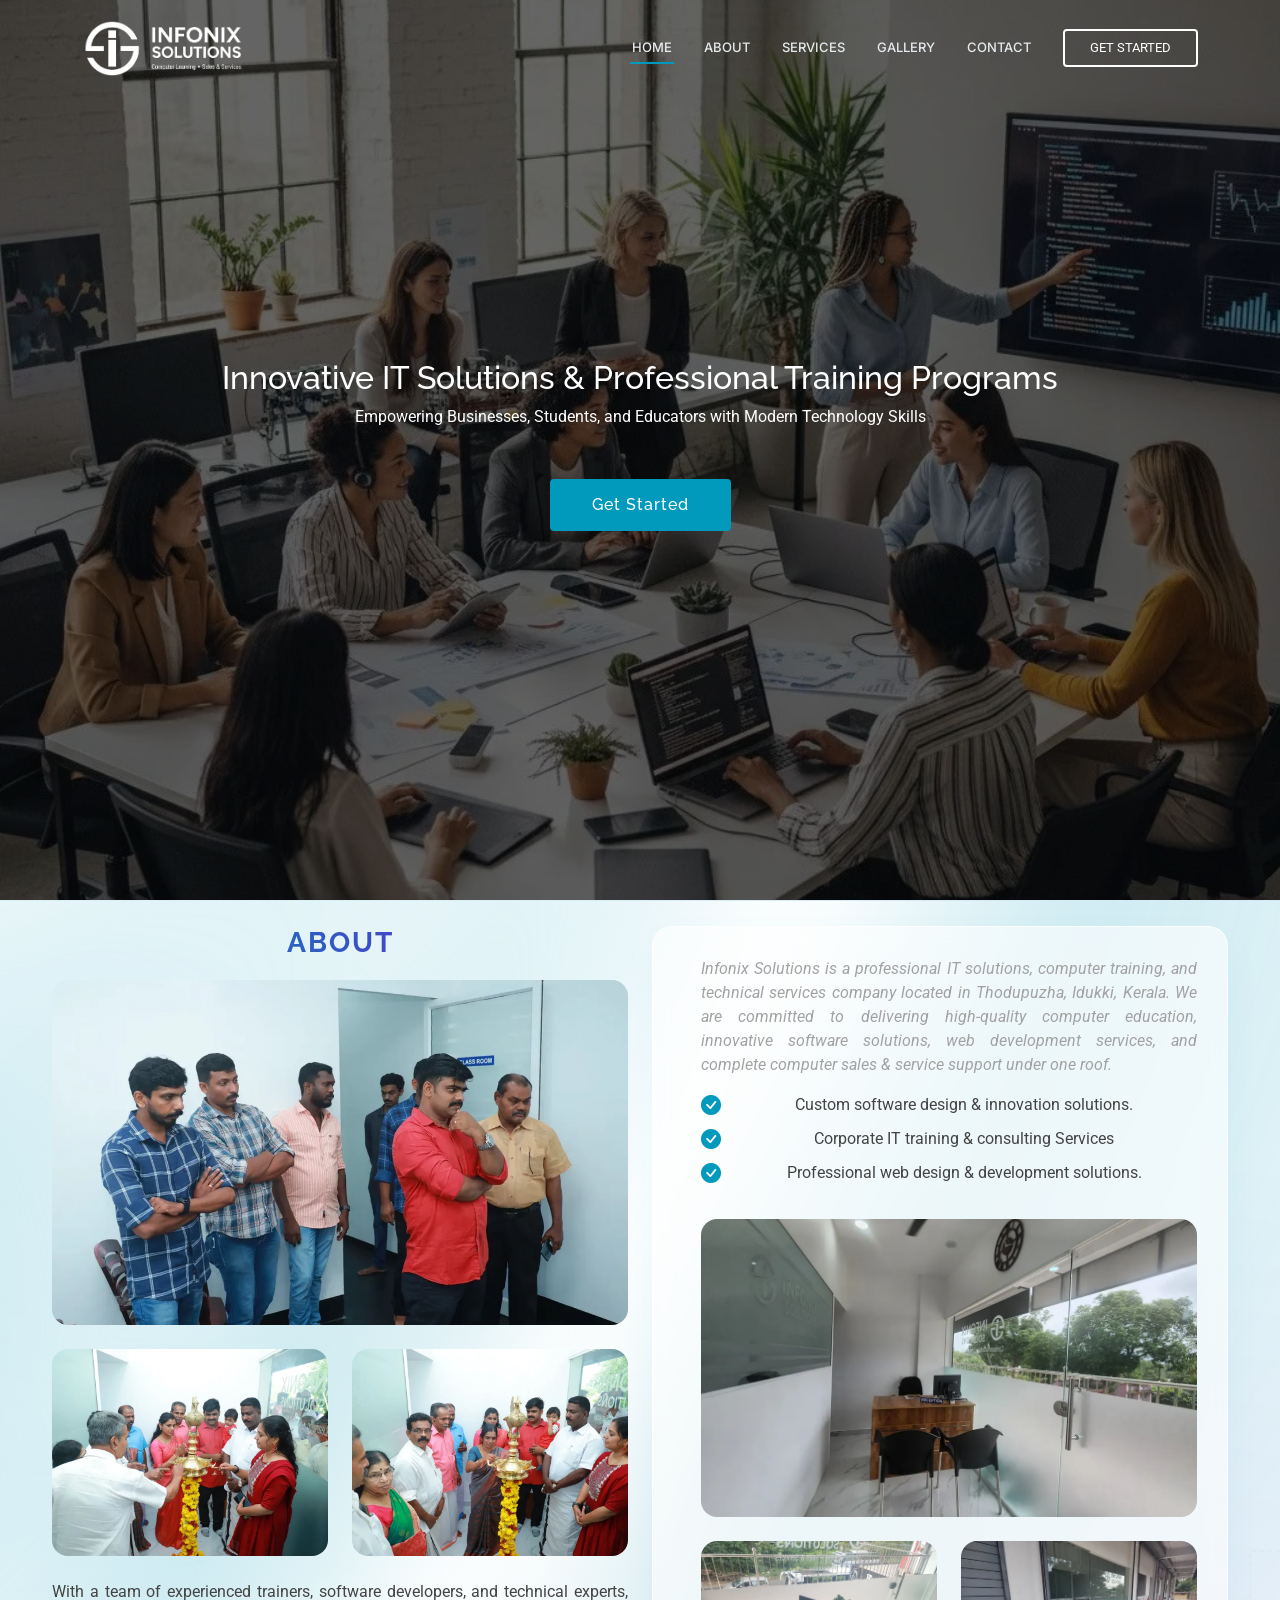
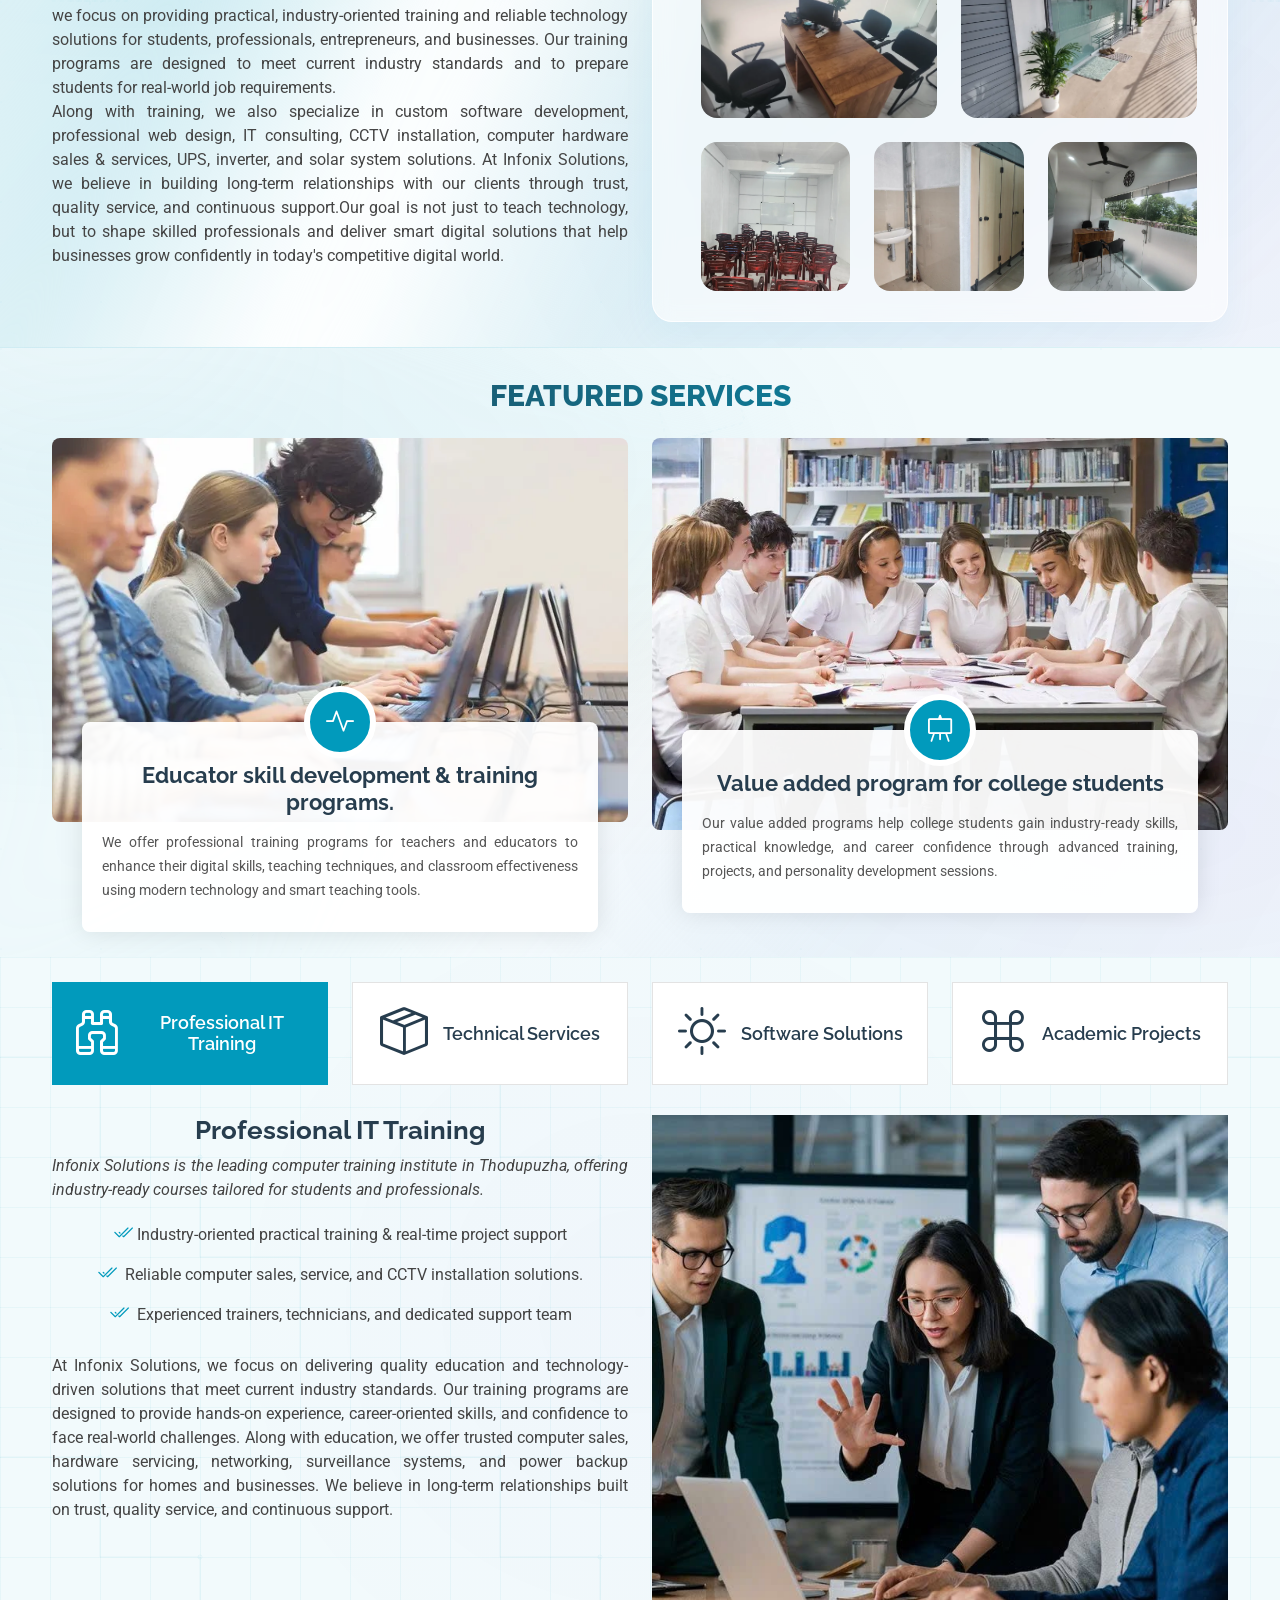
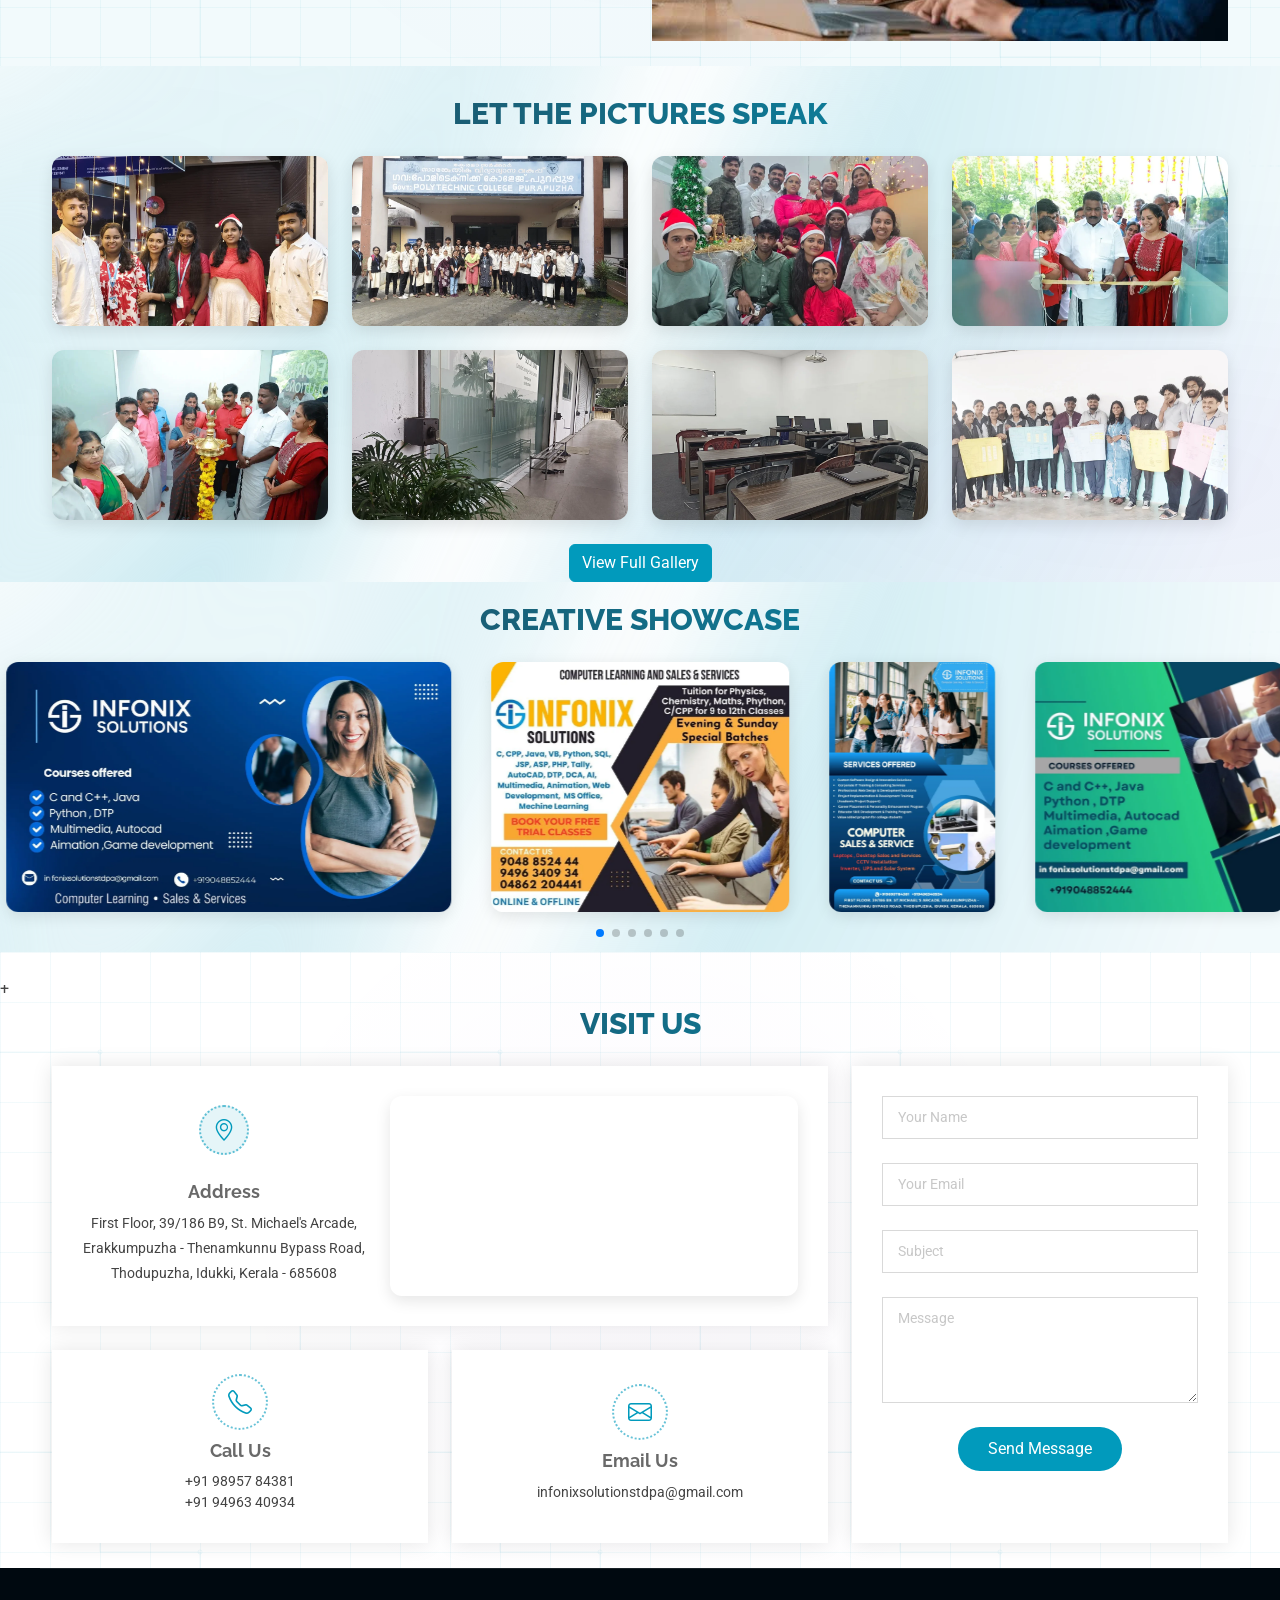
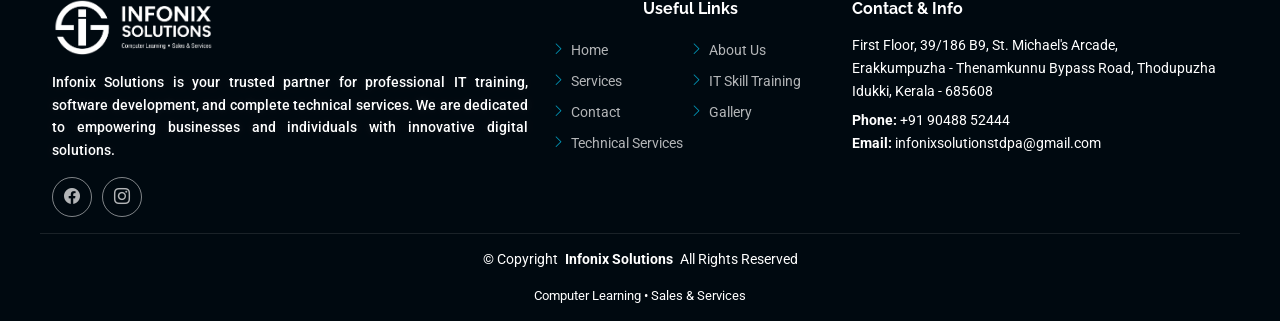
==== index.html @ 200d5cfd "Initial project upload" ====
<!DOCTYPE html>
<html lang="en">

<head>
  <meta charset="utf-8">
  <meta content="width=device-width, initial-scale=1.0" name="viewport">
  <title>INFONIX SOLUTIONS</title>
  <meta name="description"
    content="Infonix Solutions is a leading IT training and technical services provider in Thodupuzha, Kerala. We offer professional computer training, software development, web design, and hardware services.">
  <meta name="keywords"
    content="Infonix Solutions, IT training Kerala, Computer course Thodupuzha, software development Idukki, web design Kerala, CCTV installation Thodupuzha, computer sales and service">

  <!-- Favicons -->
  <link href="assets/img/Infonix_logo_S.webp" rel="icon">
  <link href="assets/img/apple-touch-icon.webp" rel="apple-touch-icon">

  <!-- Fonts -->
  <link href="https://fonts.googleapis.com" rel="preconnect">
  <link href="https://fonts.gstatic.com" rel="preconnect" crossorigin>
  <link
    href="https://fonts.googleapis.com/css2?family=Roboto:ital,wght@0,100;0,300;0,400;0,500;0,700;0,900;1,100;1,300;1,400;1,500;1,700;1,900&family=Raleway:ital,wght@0,100;0,200;0,300;0,400;0,500;0,600;0,700;0,800;0,900;1,100;1,200;1,300;1,400;1,500;1,600;1,700;1,800;1,900&family=Inter:wght@100;200;300;400;500;600;700;800;900&display=swap"
    rel="stylesheet">

  <!-- Vendor CSS Files -->
  <link href="assets/vendor/bootstrap/css/bootstrap.min.css" rel="stylesheet">
  <link href="assets/vendor/bootstrap-icons/bootstrap-icons.css" rel="stylesheet">
  <link href="assets/vendor/aos/aos.css" rel="stylesheet">
  <link href="assets/vendor/glightbox/css/glightbox.min.css" rel="stylesheet">
  <link href="assets/vendor/swiper/swiper-bundle.min.css" rel="stylesheet">

  <!-- Main CSS File -->
  <link href="assets/css/main.css" rel="stylesheet">

  <!-- =======================================================
  * Template Name: Dewi
  * Template URL: https://bootstrapmade.com/dewi-free-multi-purpose-html-template/
  * Updated: Aug 07 2024 with Bootstrap v5.3.3
  * Author: BootstrapMade.com
  * License: https://bootstrapmade.com/license/
  ======================================================== -->
</head>

<body class="index-page">

  <header id="header" class="header d-flex align-items-center fixed-top">
    <div class="container-fluid container-xl position-relative d-flex align-items-center">

      <a href="index.html" class="logo d-flex align-items-center me-auto">
        <!-- Uncomment the line below if you also wish to use an image logo -->
        <img src="assets/img/infonix logo-white.webp" alt="">
        <!-- <h1 class="sitename">INFONIX<br>SOLUTIONS</h1> -->
      </a>
      <nav id="navmenu" class="navmenu">
        <ul>
          <li><a href="#hero" class="active">Home</a></li>
          <li><a href="#about">About</a></li>
          <li><a href="#services">Services</a></li>
          <li><a href="#gallery">Gallery</a></li>
          <li><a href="#contact">Contact</a></li>
        </ul>
        <i class="mobile-nav-toggle d-xl-none bi bi-list"></i>
      </nav>
      <a class="cta-btn" href="index.html#about">Get Started</a>
    </div>
  </header>
  <main class="main">
    <!-- Hero Section -->
    <section id="hero" class="hero section dark-background">

      <!-- Background Slider -->
      <div class="hero-slider">
        <img src="assets/img/hero-bg.webp" class="active" alt="IT Solutions">
        <img src="assets/img/hero-bg-1.webp" alt="Professional Training">
        <img src="assets/img/hero-bg-2.webp" alt="Professional Training">
        <img src="assets/img/hero-bg-3.webp" alt="Professional Training">
      </div>

      <!-- Fixed Text Content -->
      <div class="container hero-content d-flex flex-column align-items-center">
        <h2 data-aos="fade-up" data-aos-delay="100" style="text-align:center;">
          Innovative IT Solutions & Professional Training Programs
        </h2>

        <p data-aos="fade-up" data-aos-delay="200">
          Empowering Businesses, Students, and Educators with Modern Technology Skills
        </p>

        <div class="d-flex mt-4" data-aos="fade-up" data-aos-delay="300">
          <a href="#about" class="btn-get-started">Get Started</a>
        </div>
      </div>

    </section>


    <!-- /Hero Section -->
    <!-- About Section -->
    <section id="about" class="about section bg-light-blue tech-pattern-light elegant-about-theme">
      <div class="container">
        <div class="row gy-4">
          <div class="col-lg-6" data-aos="fade-up" data-aos-delay="100">
            <h3>ABOUT</h3>

            <!-- Main Slider (Top) -->
            <div class="about-slider-main position-relative rounded-4 mb-4 overflow-hidden" style="padding-top: 60%;">
              <img src="assets/img/about.webp" class="active" alt="Infonix Solutions">
              <img src="assets/img/about-extra-1.webp" alt="Infonix Solutions">
              <img src="assets/img/about-main-2.webp" alt="Infonix Solutions">
              <img src="assets/img/about-extra-5.webp" alt="Infonix Solutions">
              <img src="assets/img/about-main-3.webp" alt="Infonix Solutions">
              <img src="assets/img/about-extra-8.webp" alt="Infonix Solutions">
            </div>

            <!-- Two Sub-Sliders (Bottom Row) -->
            <div class="row mb-4">
              <div class="col-6">
                <div class="about-slider-sub-1 position-relative rounded-4 overflow-hidden" style="padding-top: 75%;">
                  <img src="assets/img/about-slider-1.webp" class="active" alt="Infonix Activity">
                  <img src="assets/img/about-extra-2.webp" alt="Infonix Activity">
                  <img src="assets/img/about-sub-1-2.webp" alt="Infonix Activity">
                  <img src="assets/img/about-extra-6.webp" alt="Infonix Activity">
                  <img src="assets/img/about-sub-1-3.webp" alt="Infonix Activity">
                  <img src="assets/img/about-extra-9.webp" alt="Infonix Activity">
                  <img src="assets/img/about-extra-4.webp" alt="Infonix Activity">
                </div>
              </div>
              <div class="col-6">
                <div class="about-slider-sub-2 position-relative rounded-4 overflow-hidden" style="padding-top: 75%;">
                  <img src="assets/img/about-slider-2.webp" class="active" alt="Infonix Activity">
                  <img src="assets/img/about-extra-3.webp" alt="Infonix Activity">
                  <img src="assets/img/about-sub-2-2.webp" alt="Infonix Activity">
                  <img src="assets/img/about-extra-7.webp" alt="Infonix Activity">
                  <img src="assets/img/about-sub-2-3.webp" alt="Infonix Activity">
                  <img src="assets/img/about-extra-10.webp" alt="Infonix Activity">
                </div>
              </div>
            </div>
            <p>With a team of experienced trainers, software developers, and technical experts, we focus on providing
              practical, industry-oriented training and reliable technology solutions for students, professionals,
              entrepreneurs, and businesses. Our training programs are designed to meet current industry standards and
              to prepare students for real-world job requirements.
              <br> Along with training, we also specialize in custom software development, professional web design,
              IT consulting, CCTV installation, computer hardware sales & services, UPS, inverter, and solar system
              solutions. At Infonix Solutions, we believe in building long-term relationships with our clients through
              trust, quality service, and continuous support.Our goal is not just to teach technology, but to shape
              skilled professionals and deliver smart digital solutions that help businesses grow confidently in today's
              competitive digital world.
            </p>
          </div>
          <div class="col-lg-6" data-aos="fade-up" data-aos-delay="250">
            <div class="content ps-0 ps-lg-5">
              <p class="fst-italic">
                Infonix Solutions is a professional IT solutions, computer training, and technical services company
                located in Thodupuzha, Idukki, Kerala. We are committed to delivering high-quality computer education,
                innovative software solutions, web development services, and complete computer sales & service support
                under one roof.
              </p>
              <ul>
                <li><i class="bi bi-check-circle-fill"></i> <span>Custom software design & innovation solutions.</span>
                </li>
                <li><i class="bi bi-check-circle-fill"></i> <span>Corporate IT training & consulting Services</span>
                </li>
                <li><i class="bi bi-check-circle-fill"></i> <span>Professional web design & development
                    solutions.</span></li>
              </ul>
              <!-- <p>
                With a team of experienced trainers, software developers, and technical experts, we focus on providing
                practical, industry-oriented training and reliable technology solutions for students, professionals,
                entrepreneurs, and businesses. Our training programs are designed to meet current industry standards and
                to prepare students for real-world job requirements.
              </p> -->
              <!-- Right Main Slider -->
              <div class="about-slider-right-main position-relative mt-4 rounded-4 overflow-hidden"
                style="padding-top: 60%;">
                <img src="assets/img/about-right-main-1.webp" class="active" alt="Infonix Solutions">
                <img src="assets/img/about-right-main-2.webp" alt="Infonix Solutions">
                <img src="assets/img/about-right-main-3.webp" alt="Infonix Solutions">
              </div>

              <!-- Right Two Sub-Sliders -->
              <div class="row mt-4">
                <div class="col-6">
                  <div class="about-slider-right-sub-1 position-relative rounded-4 overflow-hidden"
                    style="padding-top: 75%;">
                    <img src="assets/img/about-right-sub-1-1.webp" class="active" alt="Infonix Activity">
                    <img src="assets/img/about-right-sub-1-2.webp" alt="Infonix Activity">
                    <img src="assets/img/about-right-sub-1-3.webp" alt="Infonix Activity">
                  </div>
                </div>
                <div class="col-6">
                  <div class="about-slider-right-sub-2 position-relative rounded-4 overflow-hidden"
                    style="padding-top: 75%;">
                    <img src="assets/img/about-right-sub-2-1.webp" class="active" alt="Infonix Activity">
                    <img src="assets/img/about-right-sub-2-2.webp" alt="Infonix Activity">
                    <img src="assets/img/about-right-sub-2-3.webp" alt="Infonix Activity">
                  </div>
                </div>
              </div>

              <!-- Extra New Row (3 columns) -->
              <div class="row mt-4">
                <div class="col-4">
                  <div class="about-slider-new-1 position-relative rounded-4 overflow-hidden"
                    style="padding-top: 100%;">
                    <img src="assets/img/about-new-1-1.webp" class="active" alt="Infonix Activity">
                    <img src="assets/img/about-new-1-2.webp" alt="Infonix Activity">
                    <img src="assets/img/about-new-1-3.webp" alt="Infonix Activity">
                  </div>
                </div>
                <div class="col-4">
                  <div class="about-slider-new-2 position-relative rounded-4 overflow-hidden"
                    style="padding-top: 100%;">
                    <img src="assets/img/about-new-2-1.webp" class="active" alt="Infonix Activity">
                    <img src="assets/img/about-new-2-2.webp" alt="Infonix Activity">
                    <img src="assets/img/about-new-2-3.webp" alt="Infonix Activity">
                  </div>
                </div>
                <div class="col-4">
                  <div class="about-slider-new-3 position-relative rounded-4 overflow-hidden"
                    style="padding-top: 100%;">
                    <img src="assets/img/about-new-3-1.webp" class="active" alt="Infonix Activity">
                    <img src="assets/img/about-new-3-2.webp" alt="Infonix Activity">
                    <img src="assets/img/about-new-3-3.webp" alt="Infonix Activity">
                  </div>
                </div>
              </div>
            </div>
          </div>
        </div>
      </div>
    </section>
    <!-- /About Section -->
    <!-- Services Section -->
    <section id="services" class="services section bg-light-blue coding-overlay tech-pattern-light">
      <!-- Section Title -->
      <div class="container section-title" data-aos="fade-up">
        <!-- <h2>Services</h2> -->
        <p>Featured Services<br></p>
      </div><!-- End Section Title -->
      <div class="container" data-aos="fade-up" data-aos-delay="100">
        <div class="row gy-4">
          <div class="col-lg-6 col-md-6" data-aos="zoom-in" data-aos-delay="200">
            <div class="service-item">
              <div class="img">
                <img src="assets/img/services.webp" class="img-fluid" alt="services-img">
              </div>
              <div class="details position-relative">
                <div class="icon">
                  <i class="bi bi-activity"></i>
                </div>
                <a href="service-details.html" class="stretched-link">
                  <h3>Educator skill development & training programs.</h3>
                </a>
                <p>We offer professional training programs for teachers and educators to enhance their digital skills,
                  teaching techniques, and classroom effectiveness using modern technology and smart teaching tools.</p>
              </div>
            </div>
          </div><!-- End Service Item -->

          <div class="col-lg-6 col-md-6" data-aos="zoom-in" data-aos-delay="400">
            <div class="service-item">
              <div class="img">
                <img src="assets/img/valueprogram.webp" class="img-fluid" alt="services-img">
              </div>
              <div class="details position-relative">
                <div class="icon">
                  <i class="bi bi-easel"></i>
                </div>
                <a href="valueprogram.html" class="stretched-link">
                  <h3>Value added program for college students</h3>
                </a>
                <p>Our value added programs help college students gain industry-ready skills,
                  practical knowledge, and career confidence through advanced training, projects, and personality
                  development sessions.</p>
              </div>
            </div>
          </div><!-- End Service Item -->
        </div>
      </div>
    </section><!-- /Services Section -->
    <!-- Features Section -->
    <section id="features" class="features section bg-light-blue circuit-pattern">
      <div class="container">
        <ul class="nav nav-tabs row  d-flex" data-aos="fade-up" data-aos-delay="100">
          <li class="nav-item col-3">
            <a class="nav-link active show" data-bs-toggle="tab" data-bs-target="#features-tab-1">
              <i class="bi bi-binoculars"></i>
              <h4 class="d-none d-lg-block">Professional IT Training</h4>
            </a>
          </li>
          <li class="nav-item col-3">
            <a class="nav-link" data-bs-toggle="tab" data-bs-target="#features-tab-2">
              <i class="bi bi-box-seam"></i>
              <h4 class="d-none d-lg-block">Technical Services</h4>
            </a>
          </li>
          <li class="nav-item col-3">
            <a class="nav-link" data-bs-toggle="tab" data-bs-target="#features-tab-3">
              <i class="bi bi-brightness-high"></i>
              <h4 class="d-none d-lg-block">Software Solutions</h4>
            </a>
          </li>
          <li class="nav-item col-3">
            <a class="nav-link" data-bs-toggle="tab" data-bs-target="#features-tab-4">
              <i class="bi bi-command"></i>
              <h4 class="d-none d-lg-block">Academic Projects</h4>
            </a>
          </li>
        </ul><!-- End Tab Nav -->
        <div class="tab-content" data-aos="fade-up" data-aos-delay="200">
          <div class="tab-pane fade active show" id="features-tab-1">
            <div class="row">
              <div class="col-lg-6 order-2 order-lg-1 mt-3 mt-lg-0">
                <h3>Professional IT Training</h3>
                <p class="fst-italic">
                  Infonix Solutions is the leading computer training institute in Thodupuzha, offering industry-ready
                  courses tailored for students and professionals.
                </p>
                <ul>
                  <li><i class="bi bi-check2-all"></i><span>Industry-oriented practical training & real-time project
                      support</span></li>
                  <li><i class="bi bi-check2-all"></i> <span>Reliable computer sales, service, and CCTV installation
                      solutions</span>.</li>
                  <li><i class="bi bi-check2-all"></i> <span>Experienced trainers, technicians, and dedicated support
                      team</span></li>
                </ul>
                <p>
                  At Infonix Solutions, we focus on delivering quality education and technology-driven solutions that
                  meet current industry standards. Our training programs are designed to provide hands-on experience,
                  career-oriented skills, and confidence to face real-world challenges. Along with education, we offer
                  trusted computer sales, hardware servicing, networking, surveillance systems, and power backup
                  solutions for homes and businesses. We believe in long-term relationships built on trust, quality
                  service, and continuous support.
                </p>
              </div>
              <div class="col-lg-6 order-1 order-lg-2 text-center">
                <img src="assets/img/it training.jpg" alt="" class="img-fluid">
              </div>
            </div>
          </div><!-- End Tab Content Item -->
          <div class="tab-pane fade" id="features-tab-2">
            <div class="row">
              <div class="col-lg-6 order-2 order-lg-1 mt-3 mt-lg-0">
                <h3>Comprehensive Technical Services</h3>
                <p>
                  We provide expert technical support, including computer sales, hardware servicing, and networking
                  solutions. Our goal is to ensure your infrastructure is always up and running.
                </p>
                <p class="fst-italic">
                  From CCTV installation to UPS and solar solutions, we cover all your technical needs with precision
                  and care.
                </p>
                <ul>
                  <li><i class="bi bi-check2-all"></i> <span>Industry-oriented practical training & real-time project
                      support</span></li>
                  <li><i class="bi bi-check2-all"></i> <span>Reliable computer sales, service, and CCTV installation
                      solutions</span></li>
                  <li><i class="bi bi-check2-all"></i> <span>Experienced trainers, technicians, and dedicated support
                      team</span></li>
                </ul>
              </div>
              <div class="col-lg-6 order-1 order-lg-2 text-center">
                <img src="assets/img/working-1.webp" alt="" class="img-fluid">
              </div>
            </div>
          </div><!-- End Tab Content Item -->
          <div class="tab-pane fade" id="features-tab-3">
            <div class="row">
              <div class="col-lg-6 order-2 order-lg-1 mt-3 mt-lg-0">
                <h3>Innovative Software Solutions</h3>
                <p>
                  We specialize in developing custom software and high-performance websites tailored to your business
                  needs. Our team uses the latest technologies to build scalable and secure digital products.
                </p>
                <ul>
                  <li><i class="bi bi-check2-all"></i> <span>Industry-oriented practical training & real-time project
                      support</span></li>
                  <li><i class="bi bi-check2-all"></i> <span>Reliable computer sales, service, and CCTV installation
                      solutions</span></li>
                  <li><i class="bi bi-check2-all"></i> <span>Experienced trainers, technicians, and dedicated support
                      team</span></li>
                </ul>
                <p class="fst-italic">
                  At Infonix Solutions, we focus on delivering quality education and technology-driven solutions that
                  meet current industry standards. Our training programs are designed to provide hands-on experience,
                  career-oriented skills, and confidence to face real-world challenges. Along with education, we offer
                  trusted computer sales, hardware servicing, networking, surveillance systems, and power backup
                  solutions for homes and businesses. We believe in long-term relationships built on trust, quality
                  service, and continuous support.
                </p>
              </div>
              <div class="col-lg-6 order-1 order-lg-2 text-center">
                <img src="assets/img/working-3.webp" alt="" class="img-fluid">
              </div>
            </div>
          </div><!-- End Tab Content Item -->
          <div class="tab-pane fade" id="features-tab-4">
            <div class="row">
              <div class="col-lg-6 order-2 order-lg-1 mt-3 mt-lg-0">
                <h3>Academic Project Support</h3>
                <p>
                  Empowering students with hands-on experience through final year project guidance and technical
                  support. We help you bridge the gap between academic learning and industry requirements.
                </p>
                <p class="fst-italic">
                  At Infonix Solutions, we focus on delivering quality education and technology-driven solutions that
                  meet current industry standards. Our training programs are designed to provide hands-on experience,
                  career-oriented skills, and confidence to face real-world challenges. Along with education, we offer
                  trusted computer sales, hardware servicing, networking, surveillance systems, and power backup
                  solutions for homes and businesses. We believe in long-term relationships built on trust, quality
                  service, and continuous support.
                </p>
                <ul>
                  <li><i class="bi bi-check2-all"></i> <span>Industry-oriented practical training & real-time project
                      support</span></li>
                  <li><i class="bi bi-check2-all"></i> <span>Reliable computer sales, service, and CCTV installation
                      solutions</span></li>
                  <li><i class="bi bi-check2-all"></i> <span>Experienced trainers, technicians, and dedicated support
                      team</span></li>

                </ul>
              </div>
              <div class="col-lg-6 order-1 order-lg-2 text-center">
                <img src="assets/img/working-4.webp" alt="" class="img-fluid">
              </div>
            </div>
          </div><!-- End Tab Content Item -->
        </div>
      </div>
    </section><!-- /Features Section -->

    <!-- Team Section -->
    <section id="gallery" class="team section bg-light-blue tech-pattern-light pb-0">
      <!-- Section Title -->
      <div class="container section-title" data-aos="fade-up">
        <!-- <h2>Gallery</h2> -->
        <p>let the pictures speak</p>
      </div>
      <!-- End Section Title -->

      <div class="container">

        <div class="row gy-4">

          <div class="col-lg-3 col-md-6" data-aos="fade-up" data-aos-delay="100">
            <div class="member">
              <div class="pic"><img src="assets/img/team/team-1.webp" class="img-fluid" alt=""></div>
            </div>
          </div><!-- End Team Member -->

          <div class="col-lg-3 col-md-6" data-aos="fade-up" data-aos-delay="200">
            <div class="member">
              <div class="pic"><img src="assets/img/team/team-2.webp" class="img-fluid" alt=""></div>
            </div>
          </div><!-- End Team Member -->

          <div class="col-lg-3 col-md-6" data-aos="fade-up" data-aos-delay="300">
            <div class="member">
              <div class="pic"><img src="assets/img/team/team-3.webp" class="img-fluid" alt=""></div>
            </div>
          </div><!-- End Team Member -->

          <div class="col-lg-3 col-md-6" data-aos="fade-up" data-aos-delay="400">
            <div class="member">
              <div class="pic"><img src="assets/img/team/team-4.webp" class="img-fluid" alt=""></div>
            </div>
          </div><!-- End Team Member -->

          <div class="col-lg-3 col-md-6" data-aos="fade-up" data-aos-delay="100">
            <div class="member">
              <div class="pic"><img src="assets/img/team/team-5.webp" class="img-fluid" alt=""></div>
            </div>
          </div><!-- End Team Member -->

          <div class="col-lg-3 col-md-6" data-aos="fade-up" data-aos-delay="200">
            <div class="member">
              <div class="pic"><img src="assets/img/team/team-6.webp" class="img-fluid" alt=""></div>
            </div>
          </div><!-- End Team Member -->

          <div class="col-lg-3 col-md-6" data-aos="fade-up" data-aos-delay="300">
            <div class="member">
              <div class="pic"><img src="assets/img/team/team-7.webp" class="img-fluid" alt=""></div>
            </div>
          </div><!-- End Team Member -->

          <div class="col-lg-3 col-md-6" data-aos="fade-up" data-aos-delay="400">
            <div class="member">
              <div class="pic"><img src="assets/img/team/team-8.webp" class="img-fluid" alt=""></div>
            </div>
          </div><!-- End Team Member -->

        </div>

        <div class="text-center mt-4" data-aos="fade-up" data-aos-delay="400">
          <a href="gallery.html" class="btn btn-primary" id="galleryBtn">
            View Full Gallery
          </a>
        </div>

      </div>

    </section><!-- /Team Section -->
    <!-- infonix posters -->
    <section class="poster-section bg-light-blue tech-pattern-light">
      <!-- <div class="container">
    <h6 class="sub-title">OUR GALLERY</h6>
    <h2 class="main-title">LATEST POSTERS & HIGHLIGHTS</h2> -->
      <div class="container section-title" data-aos="fade-up">
        <!-- <h2>posters</h2> -->
        <p>Creative Showcase</p>
      </div>
      <div class="isotope-layout poster-carousel init-swiper" data-default-filter="*" data-layout="masonry"
        data-sort="original-order">

        <script type="application/json" class="swiper-config">
          {
            "loop": true,
            "speed": 600,
            "autoplay": {
              "delay": 5000
            },
            "slidesPerView": "auto",
            "centeredSlides": true,
            "pagination": {
              "el": ".swiper-pagination",
              "type": "bullets",
              "clickable": true
            },
            "breakpoints": {
              "320": {
                "spaceBetween": 20
              },
              "1200": {
                "spaceBetween": 40
              }
            }
          }
        </script>

        <div class="swiper-wrapper align-items-center">
          <div class="swiper-slide">
            <a href="assets/img/posters/poster-1.webp" class="glightbox" data-gallery="posters-gallery">
              <img src="assets/img/posters/poster-1.webp" alt="Poster 1">
            </a>
          </div>
          <div class="swiper-slide">
            <a href="assets/img/posters/poster-2.webp" class="glightbox" data-gallery="posters-gallery">
              <img src="assets/img/posters/poster-2.webp" alt="Poster 2">
            </a>
          </div>
          <div class="swiper-slide">
            <a href="assets/img/posters/poster-3.webp" class="glightbox" data-gallery="posters-gallery">
              <img src="assets/img/posters/poster-3.webp" alt="Poster 3">
            </a>
          </div>
          <div class="swiper-slide">
            <a href="assets/img/posters/poster-4.webp" class="glightbox" data-gallery="posters-gallery">
              <img src="assets/img/posters/poster-4.webp" alt="Poster 4">
            </a>
          </div>
          <div class="swiper-slide">
            <a href="assets/img/posters/poster-5.webp" class="glightbox" data-gallery="posters-gallery">
              <img src="assets/img/posters/poster-5.webp" alt="Poster 5">
            </a>
          </div>
          <div class="swiper-slide">
            <a href="assets/img/posters/poster-6.webp" class="glightbox" data-gallery="posters-gallery">
              <img src="assets/img/posters/poster-6.webp" alt="Poster 6">
            </a>
          </div>
        </div>
        <div class="swiper-pagination"></div>
      </div>
      </div>
    </section>

    <!-- infonix posters end -->
    <!-- Contact Section -->
    <section id="contact" class="contact section circuit-pattern">+
      <!-- Section Title -->
      <div class="container section-title" data-aos="fade-up">
        <!-- <h2>Contact</h2> -->
        <p>Visit Us</p>
      </div><!-- End Section Title -->
      <div class="container" data-aos="fade-up" data-aos-delay="100">

        <div class="row gy-4">
          <div class="col-lg-8">
            <div class="row gy-4">
              <div class="col-lg-12">
                <div class="info-item" data-aos="fade-up" data-aos-delay="200"
                  style="padding: 30px; min-height: 250px;">
                  <div class="row align-items-center h-100">
                    <div class="col-md-5">
                      <div class="d-flex flex-column align-items-center text-center">
                        <i class="bi bi-geo-alt mb-3"
                          style="width: 50px; height: 50px; font-size: 22px; display: flex; align-items: center; justify-content: center; background: rgba(1, 154, 188, 0.1); border-radius: 50%; color: var(--accent-color);"></i>
                        <h3 class="mb-2">Address</h3>
                        <p class="mb-0" style="font-size: 14px; line-height: 1.8; color: var(--default-color);">
                          First Floor, 39/186 B9, St. Michael's Arcade,<br>
                          Erakkumpuzha - Thenamkunnu Bypass Road,<br>
                          Thodupuzha, Idukki, Kerala - 685608
                        </p>
                      </div>
                    </div>
                    <div class="col-md-7 mt-3 mt-md-0">
                      <div class="map-container"
                        style="width: 100%; height: 200px; overflow: hidden; border-radius: 12px; box-shadow: 0 5px 15px rgba(0,0,0,0.1);">
                        <iframe
                          src="https://www.google.com/maps/embed?pb=!1m18!1m12!1m3!1d3930.466914261021!2d76.69989687400594!3d9.895014174834536!2m3!1f0!2f0!3f0!3m2!1i1024!2i768!4f13.1!3m3!1m2!1s0x3b07c5dfdd25457d%3A0xb6b4eaf7e58bbac1!2sInfonix%20Solutions!5e0!3m2!1sen!2sus!4v1770273552191!5m2!1sen!2sus"
                          width="100%" height="100%" style="border:0; min-height: 200px;" allowfullscreen=""
                          loading="lazy" referrerpolicy="no-referrer-when-downgrade">
                        </iframe>
                      </div>
                    </div>
                  </div>
                </div>
              </div><!-- End Info Item -->
              <div class="col-md-6">
                <a href="tel:+919496340934"
                  class="info-item d-flex flex-column justify-content-center align-items-center h-100"
                  data-aos="fade-up" data-aos-delay="300" style="text-decoration: none; color: inherit;">
                  <i class="bi bi-telephone"></i>
                  <h3>Call Us</h3>
                  <p>+91 98957 84381</p>
                  <p>+91 94963 40934</p>
                </a>
              </div><!-- End Info Item -->
              <div class="col-md-6">
                <a href="mailto:infonixsolutionstdpa@gmail.com"
                  class="info-item d-flex flex-column justify-content-center align-items-center h-100"
                  data-aos="fade-up" data-aos-delay="400" style="text-decoration: none; color: inherit;">
                  <i class="bi bi-envelope"></i>
                  <h3>Email Us</h3>
                  <p>infonixsolutionstdpa@gmail.com</p>
                </a>
              </div><!-- End Info Item -->
            </div>
          </div>
          <div class="col-lg-4">
            <form action="forms/contact.php" method="post" class="php-email-form" data-aos="fade-up"
              data-aos-delay="500">
              <div class="row gy-4">
                <div class="col-md-12">
                  <input type="text" name="name" class="form-control" placeholder="Your Name" required="">
                </div>
                <div class="col-md-12">
                  <input type="email" class="form-control" name="email" placeholder="Your Email" required="">
                </div>
                <div class="col-md-12">
                  <input type="text" class="form-control" name="subject" placeholder="Subject" required="">
                </div>
                <div class="col-md-12">
                  <textarea class="form-control" name="message" rows="4" placeholder="Message" required=""></textarea>
                </div>
                <div class="col-md-12 text-center">
                  <div class="loading">Loading</div>
                  <div class="error-message"></div>
                  <div class="sent-message">Your message has been sent. Thank you!</div>
                  <button type="submit">Send Message</button>
                </div>
              </div>
            </form>
          </div><!-- End Contact Form -->
        </div>
      </div>
    </section><!-- /Contact Section -->
  </main>

  <footer id="footer" class="footer dark-background">

    <div class="container footer-top">
      <div class="row gy-4">

        <!-- About / Logo -->
        <div class="col-lg-5 col-md-12 footer-about">
          <a href="index.html" class="logo d-flex align-items-center mb-3">
            <img src="assets/img/infonix logo-white.webp" alt="Infonix Logo">
          </a>
          <p>
            Infonix Solutions is your trusted partner for professional IT training, software development,
            and complete technical services. We are dedicated to empowering businesses and individuals
            with innovative digital solutions.
          </p>
          <div class="social-links d-flex mt-3">
            <a href="#"><i class="bi bi-facebook"></i></a>
            <a href="#"><i class="bi bi-instagram"></i></a>
          </div>
        </div>

        <!-- Useful Links -->
        <div class="col-lg-3 col-md-6 footer-links">
          <h4>Useful Links</h4>
          <ul>
            <li><i class="bi bi-chevron-right"></i><a href="index.html">Home</a></li>
            <li><i class="bi bi-chevron-right"></i><a href="#about">About Us</a></li>
            <li><i class="bi bi-chevron-right"></i><a href="#services">Services</a></li>
            <li><i class="bi bi-chevron-right"></i><a href="service-details.html">IT Skill Training</a></li>
            <li><i class="bi bi-chevron-right"></i><a href="#contact">Contact</a></li>
            <li><i class="bi bi-chevron-right"></i><a href="#gallery">Gallery</a></li>
            <li><i class="bi bi-chevron-right"></i><a href="technicalservice.html">Technical Services</a></li>
          </ul>
        </div>

        <!-- Contact Section -->
        <div class="col-lg-4 col-md-6 footer-contact">
          <h4>Contact & Info</h4>
          <p>First Floor, 39/186 B9, St. Michael's Arcade,</p>
          <p>Erakkumpuzha - Thenamkunnu Bypass Road, Thodupuzha</p>
          <p>Idukki, Kerala - 685608</p>
          <p class="mt-2"><strong>Phone:</strong> <a href="tel:+919048852444"
              style="color: inherit; text-decoration: none;">+91 90488 52444</a></p>
          <p><strong>Email:</strong> <a href="mailto:infonixsolutionstdpa@gmail.com"
              style="color: inherit; text-decoration: none;">infonixsolutionstdpa@gmail.com</a></p>
        </div>
      </div>
    </div>

    <!-- Copyright -->
    <div class="container copyright text-center mt-3">
      <p>
        © Copyright <strong class="px-1 sitename">Infonix Solutions</strong>
        All Rights Reserved
      </p>
      <div class="credits">
        Computer Learning • Sales & Services
      </div>
    </div>
  </footer>

  <!-- Scroll Top -->
  <a href="#" id="scroll-top" class="scroll-top d-flex align-items-center justify-content-center"><i
      class="bi bi-arrow-up-short"></i></a>

  <!-- Contact Buttons -->
  <div class="contact-actions">
    <!-- Static Alert Messages moved outside to prevent hover triggers -->
    <div class="floating-alerts mb-2">
      <a href="technicalservice.html" class="static-alert-link" data-aos="fade-left" data-aos-delay="100">
        <i class="bi bi-info-circle-fill me-2"></i> Computer Sales & Service Available
      </a>
      <a href="technicalservice.html" class="static-alert-link" data-aos="fade-left" data-aos-delay="200">
        <i class="bi bi-broadcast me-2"></i> CCTV & Power Solutions
      </a>
    </div>

    <div class="services-wrapper">
      <div class="services-dropdown" id="servicesDropdown">
        <a href="#services" class="service-item-btn">Web Services</a>
        <a href="service-details.html" class="service-item-btn">Training Services</a>
        <a href="technicalservice.html" class="service-item-btn">Technology Supply & Services</a>
      </div>
      <button class="services-btn" id="servicesFab" title="Our Services">
        <span>Services Provided</span>
        <i class="bi bi-chevron-up ms-2"></i>
      </button>
    </div>

    <div class="contact-row">
      <a href="https://wa.me/919048852444" target="_blank" class="whatsapp-btn" title="Chat on WhatsApp">
        <i class="bi bi-whatsapp"></i>
      </a>
      <a href="tel:+919048852444" class="call-btn" title="Call Us">
        <i class="bi bi-telephone-fill"></i>
      </a>
    </div>
  </div>

  <!-- Preloader -->
  <!-- <div id="preloader"></div> -->

  <!-- Vendor JS Files -->
  <script src="assets/vendor/bootstrap/js/bootstrap.bundle.min.js"></script>
  <script src="assets/vendor/php-email-form/validate.js"></script>
  <script src="assets/vendor/aos/aos.js"></script>
  <script src="assets/vendor/glightbox/js/glightbox.min.js"></script>
  <script src="assets/vendor/purecounter/purecounter_vanilla.js"></script>
  <script src="assets/vendor/swiper/swiper-bundle.min.js"></script>
  <script src="assets/vendor/imagesloaded/imagesloaded.pkgd.min.js"></script>
  <script src="assets/vendor/isotope-layout/isotope.pkgd.min.js"></script>

  <!-- Main JS File -->
  <script src="assets/js/main.js"></script>


  <script>
    function startSlider(selector, interval = 4000) {
      const slides = document.querySelectorAll(selector);
      if (slides.length === 0) return;
      let current = 0;

      setInterval(() => {
        slides[current].classList.remove('active');
        current = (current + 1) % slides.length;
        slides[current].classList.add('active');
      }, interval);
    }

    startSlider('.hero-slider img', 3000);
    // About sliders with staggered timing
    startSlider('.about-slider-main img', 4000);
    startSlider('.about-slider-sub-1 img', 3500);
    startSlider('.about-slider-sub-2 img', 4500);
    // Right Side sliders
    startSlider('.about-slider-right-main img', 4200);
    startSlider('.about-slider-right-sub-1 img', 3800);
    startSlider('.about-slider-right-sub-2 img', 4700);

    // New 3-column row sliders
    startSlider('.about-slider-new-1 img', 4100);
    startSlider('.about-slider-new-2 img', 3900);
    startSlider('.about-slider-new-3 img', 4300);
  </script>


</body>

</html>
---- assets/css/main.css ----
/* Global Animations */
@keyframes backgroundPan {
  0% {
    background-position: 0% 0%;
  }

  50% {
    background-position: 100% 100%;
  }

  100% {
    background-position: 0% 0%;
  }
}

@keyframes float {
  0% {
    transform: translateY(0px);
  }

  50% {
    transform: translateY(-10px);
  }

  100% {
    transform: translateY(0px);
  }
}

@keyframes soft-pulse {
  0% {
    transform: scale(1);
    box-shadow: 0 0 0 0 rgba(1, 154, 188, 0.4);
  }

  70% {
    transform: scale(1.02);
    box-shadow: 0 0 0 10px rgba(1, 154, 188, 0);
  }

  100% {
    transform: scale(1);
    box-shadow: 0 0 0 0 rgba(1, 154, 188, 0);
  }
}

@keyframes title-shimmer {
  0% {
    background-position: -200% center;
  }

  100% {
    background-position: 200% center;
  }
}

@keyframes kenBurns {
  0% {
    transform: scale(1);
  }

  100% {
    transform: scale(1.15);
  }
}

@keyframes sway {
  0% {
    transform: rotate(-1deg);
  }

  50% {
    transform: rotate(1deg);
  }

  100% {
    transform: rotate(-1deg);
  }
}

:root {
  --default-font: "Roboto", system-ui, -apple-system, "Segoe UI", Roboto, "Helvetica Neue", Arial, "Noto Sans", "Liberation Sans", sans-serif, "Apple Color Emoji", "Segoe UI Emoji", "Segoe UI Symbol", "Noto Color Emoji";
  --heading-font: "Raleway", sans-serif;
  --nav-font: "Inter", sans-serif;
}

/* Global Colors - The following color variables are used throughout the website. Updating them here will change the color scheme of the entire website */
:root {
  --background-color: #ffffff;
  /* Background color for the entire website, including individual sections */
  --default-color: #444444;
  /* Default color used for the majority of the text content across the entire website */
  --heading-color: #273d4e;
  /* Color for headings, subheadings and title throughout the website */
  --accent-color: #019abc;
  /* Accent color that represents your brand on the website. It's used for buttons, links, and other elements that need to stand out */
  --surface-color: #ffffff;
  /* The surface color is used as a background of boxed elements within sections, suchs as cards, icon boxes, or other elements that require a visual separation from the global background. */
  --contrast-color: #ffffff;
  /* Contrast color for text, ensuring readability against backgrounds of accent, heading, or default colors. */
}

/* Nav Menu Colors - The following color variables are used specifically for the navigation menu. They are separate from the global colors to allow for more customization options */
:root {
  --nav-color: #e5eaee;
  /* The default color of the main navmenu links */
  --nav-hover-color: #019abc;
  /* Applied to main navmenu links when they are hovered over or active */
  --nav-mobile-background-color: #ffffff;
  /* Used as the background color for mobile navigation menu */
  --nav-dropdown-background-color: #ffffff;
  /* Used as the background color for dropdown items that appear when hovering over primary navigation items */
  --nav-dropdown-color: #444444;
  /* Used for navigation links of the dropdown items in the navigation menu. */
  --nav-dropdown-hover-color: #019abc;
  /* Similar to --nav-hover-color, this color is applied to dropdown navigation links when they are hovered over. */
}

/* Scroll Top Button */
.scroll-top {
  position: fixed;
  visibility: hidden;
  opacity: 0;
  right: 15px;
  bottom: 15px;
  /* Aligned vertically with contact buttons */
  z-index: 99999;
  background-color: var(--accent-color);
  width: 50px !important;
  height: 50px !important;
  font-size: 24px;
  border-radius: 50% !important;
  transition: all 0.4s;
  border: 2px solid #fff;
  /* White border */
}

/* Color Presets - These classes override global colors when applied to any section or element, providing reuse of the sam color scheme. */

.light-background {
  --background-color: #f1f4fa;
  --surface-color: #ffffff;
}

.dark-background {
  --background-color: #000910;
  --default-color: #ffffff;
  --heading-color: #ffffff;
  --surface-color: #28323a;
  --contrast-color: #ffffff;
}

:root {
  scroll-behavior: smooth;
}

.bg-light-blue {
  background-color: rgba(1, 154, 188, 0.05) !important;
}

.tech-pattern-light {
  background-color: #fcfdfe;
  position: relative;
  z-index: 1;
  overflow: hidden;
  background-image:
    radial-gradient(at 10% 20%, rgba(1, 154, 188, 0.08) 0px, transparent 50%),
    radial-gradient(at 90% 80%, rgba(106, 17, 203, 0.05) 0px, transparent 50%),
    radial-gradient(at 50% 50%, rgba(255, 138, 0, 0.03) 0px, transparent 50%),
    url("data:image/svg+xml,%3Csvg width='100' height='100' viewBox='0 0 100 100' xmlns='http://www.w3.org/2000/svg'%3E%3Ccircle cx='1' cy='1' r='0.5' fill='%23019abc' fill-opacity='0.1'/%3E%3C/svg%3E");
}

.tech-pattern-light::before {
  content: "";
  position: absolute;
  inset: 0;
  z-index: -1;
  opacity: 0.15;
  background-image: url("data:image/svg+xml,%3Csvg width='600' height='600' viewBox='0 0 600 600' xmlns='http://www.w3.org/2000/svg'%3E%3Cg fill='none' stroke='%23019abc' stroke-width='0.5' stroke-dasharray='4 4'%3E%3C!-- Minimalist Computer Schematic --%3E%3Crect x='50' y='50' width='80' height='50' rx='2'/%3E%3Cpath d='M70 100h40 M90 100v10'/%3E%3C!-- Minimalist CCTV Schematic --%3E%3Ccircle cx='500' cy='100' r='15' /%3E%3Cpath d='M500 85v30 M485 100h30 M500 100 L530 130' /%3E%3C!-- Minimalist Code Schematic --%3E%3Cpath d='M100 450 l-10 10 10 10 M120 450 l10 10-10 10' /%3E%3C/g%3E%3C/svg%3E");
  background-size: 600px 600px;
  mask-image: linear-gradient(to bottom, transparent, black, transparent);
}

.tech-pattern-light::after {
  content: "";
  position: absolute;
  top: -30%;
  left: -20%;
  width: 140%;
  height: 160%;
  background:
    linear-gradient(115deg, transparent 35%, rgba(255, 255, 255, 0.9) 45%, rgba(255, 255, 255, 0.9) 48%, transparent 58%),
    linear-gradient(125deg, transparent 20%, rgba(255, 255, 255, 0.4) 30%, rgba(255, 255, 255, 0.4) 33%, transparent 43%),
    radial-gradient(circle at 10% 0%, rgba(255, 255, 255, 1) 0%, rgba(1, 154, 188, 0.2) 40%, transparent 80%);
  filter: blur(20px);
  z-index: -1;
  pointer-events: none;
}

@keyframes shimmer-rays {
  0% {
    transform: translateX(-5%) translateY(-2%) rotate(-5deg);
    opacity: 0.6;
  }

  100% {
    transform: translateX(5%) translateY(2%) rotate(5deg);
    opacity: 1;
  }
}

.tech-pattern-dark {
  background-color: #000910;
  position: relative;
  z-index: 1;
  overflow: hidden;
  background-image:
    radial-gradient(at 0% 0%, rgba(1, 154, 188, 0.1) 0px, transparent 50%),
    url("data:image/svg+xml,%3Csvg width='150' height='150' viewBox='0 0 150 150' xmlns='http://www.w3.org/2000/svg'%3E%3Ctext x='10' y='20' font-family='monospace' font-size='8' fill='%23ffffff' fill-opacity='0.05'%3E0x4F 0x6E 0x78%3C/text%3E%3Cpath d='M0 75h150' stroke='%23ffffff' stroke-width='0.2' stroke-opacity='0.05'/%3E%3C/svg%3E");
}

.tech-pattern-dark::before {
  content: "";
  position: absolute;
  top: 50%;
  left: 50%;
  transform: translate(-50%, -50%);
  width: 100%;
  height: 100%;
  background: radial-gradient(circle, rgba(106, 17, 203, 0.05) 0%, transparent 70%);
  z-index: -1;
  filter: blur(50px);
  animation: float 20s ease-in-out infinite;
}

.circuit-pattern {
  background-color: #ffffff;
  position: relative;
  z-index: 1;
  background-image:
    linear-gradient(rgba(1, 154, 188, 0.05) 1px, transparent 1px),
    linear-gradient(90deg, rgba(1, 154, 188, 0.05) 1px, transparent 1px);
  background-size: 50px 50px;
}

.circuit-pattern::before {
  content: "";
  position: absolute;
  inset: 0;
  z-index: -1;
  background: radial-gradient(circle at 50% 50%, rgba(106, 17, 203, 0.03) 0%, transparent 60%);
  opacity: 0.6;
}

.circuit-pattern::after {
  content: "";
  position: absolute;
  bottom: 0;
  left: 0;
  width: 100%;
  height: 100%;
  pointer-events: none;
  background-image: url("data:image/svg+xml,%3Csvg width='400' height='400' viewBox='0 0 400 400' xmlns='http://www.w3.org/2000/svg'%3E%3Cg fill='none' stroke='%23019abc' stroke-width='0.5' stroke-opacity='0.1'%3E%3Cpath d='M0 100h100v100h100v100h100v100'/%3E%3Ccircle cx='100' cy='100' r='2'/%3E%3Ccircle cx='200' cy='200' r='2'/%3E%3C/g%3E%3C/svg%3E");
  background-size: 400px 400px;
  z-index: -1;
}

.coding-overlay {
  position: relative;
}

.coding-overlay::after {
  content: "console.log('Infonix Solutions');";
  position: absolute;
  top: 10%;
  right: 5%;
  font-family: 'monospace';
  font-size: 14px;
  color: var(--accent-color);
  opacity: 0.2;
  pointer-events: none;
  transform: rotate(15deg);
}

.coding-overlay::before {
  content: "while(learning) { success++; }";
  position: absolute;
  bottom: 10%;
  left: 5%;
  font-family: 'monospace';
  font-size: 14px;
  color: var(--accent-color);
  opacity: 0.2;
  pointer-events: none;
  transform: rotate(-15deg);
}

.elegant-about-theme {
  position: relative;
  border-top: 1px solid rgba(1, 154, 188, 0.1);
  border-bottom: 1px solid rgba(1, 154, 188, 0.1);
}

.elegant-about-theme .content {
  background: rgba(255, 255, 255, 0.6);
  backdrop-filter: blur(10px);
  padding: 30px;
  border-radius: 20px;
  box-shadow: 0 15px 35px rgba(1, 154, 188, 0.05);
  border: 1px solid rgba(255, 255, 255, 0.8);
}

.elegant-about-theme h3 {
  letter-spacing: 2px;
  text-transform: uppercase;
  font-weight: 800;
  background: linear-gradient(to right, var(--accent-color), #6a11cb);
  -webkit-background-clip: text;
  background-clip: text;
  -webkit-text-fill-color: transparent;
  margin-bottom: 20px;
}

body {
  color: var(--default-color);
  background-color: var(--background-color);
  font-family: var(--default-font);
}

a {
  color: #019abc;
  text-decoration: none;
  transition: 0.3s;
}

a:hover {
  color: color-mix(in srgb, #019abc, transparent 25%);
  text-decoration: none;
}

h1,
h2,
h3,
h4,
h5,
h6 {
  color: var(--heading-color);
  font-family: var(--heading-font);
}

.php-email-form .error-message {
  display: none;
  background: #df1529;
  color: #ffffff;
  text-align: left;
  padding: 15px;
  margin-bottom: 24px;
  font-weight: 600;
}

.video-box video {
  width: 100%;
  height: auto;
  border-radius: 12px;
  cursor: pointer;
}

.php-email-form .sent-message {
  display: none;
  color: #ffffff;
  background: #059652;
  text-align: center;
  padding: 15px;
  margin-bottom: 24px;
  font-weight: 600;
}

.php-email-form .loading {
  display: none;
  background: var(--surface-color);
  text-align: center;
  padding: 15px;
  margin-bottom: 24px;
}

.php-email-form .loading:before {
  content: "";
  display: inline-block;
  border-radius: 50%;
  width: 24px;
  height: 24px;
  margin: 0 10px -6px 0;
  border: 3px solid var(--accent-color);
  border-top-color: var(--surface-color);
  animation: php-email-form-loading 1s linear infinite;
}

@keyframes php-email-form-loading {
  0% {
    transform: rotate(0deg);
  }

  100% {
    transform: rotate(360deg);
  }
}

.pulsating-play-btn {
  width: 94px;
  height: 94px;
  background: radial-gradient(var(--accent-color) 50%, color-mix(in srgb, var(--accent-color), transparent 75%) 52%);
  border-radius: 50%;
  display: block;
  position: relative;
  overflow: hidden;
}

.pulsating-play-btn:before {
  content: "";
  position: absolute;
  width: 120px;
  height: 120px;
  animation-delay: 0s;
  animation: pulsate-play-btn 2s;
  animation-direction: forwards;
  animation-iteration-count: infinite;
  animation-timing-function: steps;
  opacity: 1;
  border-radius: 50%;
  border: 5px solid color-mix(in srgb, var(--accent-color), transparent 30%);
  top: -15%;
  left: -15%;
  background: rgba(198, 16, 0, 0);
}

.pulsating-play-btn:after {
  content: "";
  position: absolute;
  left: 50%;
  top: 50%;
  transform: translateX(-40%) translateY(-50%);
  width: 0;
  height: 0;
  border-top: 10px solid transparent;
  border-bottom: 10px solid transparent;
  border-left: 15px solid #fff;
  z-index: 100;
  transition: all 400ms cubic-bezier(0.55, 0.055, 0.675, 0.19);
}

.pulsating-play-btn:hover:before {
  content: "";
  position: absolute;
  left: 50%;
  top: 50%;
  transform: translateX(-40%) translateY(-50%);
  width: 0;
  height: 0;
  border: none;
  border-top: 10px solid transparent;
  border-bottom: 10px solid transparent;
  border-left: 15px solid #fff;
  z-index: 200;
  animation: none;
  border-radius: 0;
}

.pulsating-play-btn:hover:after {
  border-left: 15px solid var(--accent-color);
  transform: scale(20);
}

@keyframes pulsate-play-btn {
  0% {
    transform: scale(0.6, 0.6);
    opacity: 1;
  }

  100% {
    transform: scale(1, 1);
    opacity: 0;
  }
}

.header {
  --background-color: rgba(0, 0, 0, 0);
  --default-color: #ffffff;
  --heading-color: #ffffff;
  color: var(--default-color);
  background-color: var(--background-color);
  padding: 20px 0;
  transition: all 0.5s;
  z-index: 997;
}

.header .logo {
  line-height: 1;
}

.header .logo img {
  max-height: 56px;
  margin-right: 8px;
}

.header .logo h1 {
  font-size: 20px;
  margin: 0;
  font-weight: 700;
  color: var(--heading-color);
}

.header .cta-btn,
.header .cta-btn:focus {
  color: var(--contrast-color);
  font-size: 13px;
  padding: 7px 25px;
  margin: 0 0 0 30px;
  border-radius: 4px;
  transition: 0.3s;
  text-transform: uppercase;
  border: 2px solid var(--contrast-color);
  animation: soft-pulse 3s infinite;
}

.header .cta-btn:hover,
.header .cta-btn:focus:hover {
  color: var(--contrast-color);
  background: #019abc;
  border-color: #019abc;
}

@media (max-width: 1200px) {
  .header .logo {
    order: 1;
  }

  .header .cta-btn {
    display: none;
    /* order: 2;
    margin: 0 15px 0 0;
    padding: 6px 15px; */
  }

  .header .navmenu {
    order: 3;
  }
}

.scrolled .header {
  box-shadow: 0px 0 18px rgba(0, 0, 0, 0.1);
}

.scrolled .header {
  --background-color: rgba(21, 34, 43, 0.85);
}

@media (min-width: 1200px) {
  .navmenu {
    padding: 0;
  }

  .navmenu ul {
    margin: 0;
    padding: 0;
    display: flex;
    list-style: none;
    align-items: center;
  }

  .navmenu li {
    position: relative;
  }

  .navmenu>ul>li {
    white-space: nowrap;
    padding: 15px 14px;
  }

  .navmenu>ul>li:last-child {
    padding-right: 0;
  }

  .navmenu a,
  .navmenu a:focus {
    color: var(--nav-color);
    font-size: 13px;
    padding: 0 2px;
    font-family: var(--nav-font);
    font-weight: 500;
    display: flex;
    align-items: center;
    justify-content: space-between;
    white-space: nowrap;
    transition: 0.3s;
    position: relative;
    text-transform: uppercase;
  }

  .navmenu a i,
  .navmenu a:focus i {
    font-size: 12px;
    line-height: 0;
    margin-left: 5px;
    transition: 0.3s;
  }

  .navmenu>ul>li>a:before {
    content: "";
    position: absolute;
    height: 2px;
    bottom: -6px;
    left: 0;
    background-color: var(--nav-hover-color);
    visibility: hidden;
    width: 0px;
    transition: all 0.3s ease-in-out 0s;
  }

  .navmenu a:hover:before,
  .navmenu li:hover>a:before,
  .navmenu .active:before {
    visibility: visible;
    width: 100%;
  }

  .navmenu li:hover>a,
  .navmenu .active,
  .navmenu .active:focus {
    color: color-mix(in srgb, var(--nav-color) 90%, white 15%);
  }

  .navmenu .dropdown ul {
    margin: 0;
    padding: 10px 0;
    background: var(--nav-dropdown-background-color);
    display: block;
    position: absolute;
    visibility: hidden;
    left: 14px;
    top: 130%;
    opacity: 0;
    transition: 0.3s;
    border-radius: 4px;
    z-index: 99;
    box-shadow: 0px 0px 30px rgba(0, 0, 0, 0.1);
  }

  .navmenu .dropdown ul li {
    min-width: 200px;
  }

  .navmenu .dropdown ul a {
    padding: 10px 20px;
    font-size: 15px;
    text-transform: none;
    color: var(--nav-dropdown-color);
  }

  .navmenu .dropdown ul a i {
    font-size: 12px;
  }

  .navmenu .dropdown ul a:hover,
  .navmenu .dropdown ul .active:hover,
  .navmenu .dropdown ul li:hover>a {
    color: var(--nav-dropdown-hover-color);
  }

  .navmenu .dropdown:hover>ul {
    opacity: 1;
    top: 100%;
    visibility: visible;
  }

  .navmenu .dropdown .dropdown ul {
    top: 0;
    left: -90%;
    visibility: hidden;
  }

  .navmenu .dropdown .dropdown:hover>ul {
    opacity: 1;
    top: 0;
    left: -100%;
    visibility: visible;
  }
}

/* Mobile Navigation */
@media (max-width: 1199px) {
  .mobile-nav-toggle {
    color: var(--nav-color);
    font-size: 28px;
    line-height: 0;
    margin-right: 10px;
    cursor: pointer;
    transition: color 0.3s;
  }

  .navmenu {
    padding: 0;
    z-index: 9997;
  }

  .navmenu ul {
    display: none;
    list-style: none;
    position: absolute;
    inset: 60px 20px 20px 20px;
    padding: 10px 0;
    margin: 0;
    border-radius: 6px;
    background-color: var(--nav-mobile-background-color);
    border: 1px solid color-mix(in srgb, var(--default-color), transparent 90%);
    box-shadow: none;
    overflow-y: auto;
    transition: 0.3s;
    z-index: 9998;
  }

  .navmenu a,
  .navmenu a:focus {
    color: var(--nav-dropdown-color);
    padding: 10px 20px;
    font-family: var(--nav-font);
    font-size: 17px;
    font-weight: 500;
    display: flex;
    align-items: center;
    justify-content: space-between;
    white-space: nowrap;
    transition: 0.3s;
  }

  .navmenu a i,
  .navmenu a:focus i {
    font-size: 12px;
    line-height: 0;
    margin-left: 5px;
    width: 30px;
    height: 30px;
    display: flex;
    align-items: center;
    justify-content: center;
    border-radius: 50%;
    transition: 0.3s;
    background-color: color-mix(in srgb, var(--accent-color), transparent 90%);
  }

  .navmenu a i:hover,
  .navmenu a:focus i:hover {
    background-color: var(--accent-color);
    color: var(--contrast-color);
  }

  .navmenu a:hover,
  .navmenu .active,
  .navmenu .active:focus {
    color: var(--nav-dropdown-hover-color);
  }

  .navmenu .active i,
  .navmenu .active:focus i {
    background-color: var(--accent-color);
    color: var(--contrast-color);
    transform: rotate(180deg);
  }

  .navmenu .dropdown ul {
    position: static;
    display: none;
    z-index: 99;
    padding: 10px 0;
    margin: 10px 20px;
    background-color: var(--nav-dropdown-background-color);
    transition: all 0.5s ease-in-out;
  }

  .navmenu .dropdown ul ul {
    background-color: rgba(33, 37, 41, 0.1);
  }

  .navmenu .dropdown>.dropdown-active {
    display: block;
    background-color: rgba(33, 37, 41, 0.03);
  }

  .mobile-nav-active {
    overflow: hidden;
  }

  .mobile-nav-active .mobile-nav-toggle {
    color: #fff;
    position: absolute;
    font-size: 32px;
    top: 15px;
    right: 15px;
    margin-right: 0;
    z-index: 9999;
  }

  .mobile-nav-active .navmenu {
    position: fixed;
    overflow: hidden;
    inset: 0;
    background: rgba(33, 37, 41, 0.8);
    transition: 0.3s;
  }

  .mobile-nav-active .navmenu>ul {
    display: block;
  }
}

/* footer section*/
.footer {
  color: var(--default-color);
  background-color: var(--background-color);
  font-size: 14px;
}

.footer-top {
  padding-top: 30px;
  border-top: 1px solid color-mix(in srgb, var(--default-color), transparent 90%);
}

/* Logo */
.footer-about .logo {
  display: flex;
  align-items: center;
  gap: 10px;
  line-height: 1;
}

.footer-about .logo img {
  max-height: 56px;
}

.footer-contact {
  text-align: left;
}

.footer-about .logo .sitename {
  font-size: 20px;
  font-weight: 700;
  letter-spacing: 1px;
  font-family: var(--heading-font);
  color: var(--heading-color);
}

/* Text */
.footer-about p {
  font-size: 14px;
  margin-bottom: 2px;
  text-align: justify;
  color: #fff;
  font-weight: 500;
  line-height: 1.6;
  text-shadow: 0 0 10px rgba(255, 255, 255, 0.1);
}

.footer-contact p {
  font-size: 14px;
  margin-bottom: 2px;
}

/* Social Icons */
.footer .social-links {
  justify-content: flex-start;
}

.footer .social-links a {
  display: flex;
  align-items: center;
  justify-content: center;
  width: 40px;
  height: 40px;
  border-radius: 50%;
  border: 1px solid color-mix(in srgb, var(--default-color), transparent 50%);
  font-size: 16px;
  color: color-mix(in srgb, var(--default-color), transparent 30%);
  margin-right: 10px;
  transition: 0.3s;
}

.footer .social-links a:hover {
  color: var(--accent-color);
  border-color: var(--accent-color);
}

/* Links */
.footer h4 {
  font-size: 16px;
  font-weight: bold;
  padding-bottom: 8px;
}

.footer-links ul {
  list-style: none;
  padding: 0;
  margin: 0;
  display: flex;
  flex-wrap: wrap;
}

.footer-links ul li {
  display: flex;
  align-items: flex-start;
  padding: 5px 0;
  width: 50%;
}

.footer-links ul li i {
  margin-right: 6px;
  font-size: 13px;
  color: var(--accent-color);
}

.footer-links ul a {
  color: color-mix(in srgb, var(--default-color), transparent 30%);
  text-decoration: none;
}

.footer-links ul a:hover {
  color: var(--accent-color);
}

/* Copyright */
.footer .copyright {
  padding: 15px 0;
  border-top: 1px solid color-mix(in srgb, var(--default-color), transparent 90%);
}

.footer .credits {
  margin-top: 6px;
  font-size: 13px;
}

/* footer section end */
#preloader {
  position: fixed;
  inset: 0;
  z-index: 999999;
  overflow: hidden;
  background: var(--background-color);
  transition: all 0.6s ease-out;
}

#preloader:before {
  content: "";
  position: fixed;
  top: calc(50% - 30px);
  left: calc(50% - 30px);
  border: 6px solid #ffffff;
  border-color: var(--accent-color) transparent var(--accent-color) transparent;
  border-radius: 50%;
  width: 60px;
  height: 60px;
  animation: animate-preloader 1.5s linear infinite;
}

@keyframes animate-preloader {
  0% {
    transform: rotate(0deg);
  }

  100% {
    transform: rotate(360deg);
  }
}

/* poster-card */
.poster-section {
  padding: 15px 20px 40px 20px;
  background: transparent;
}

.container {
  max-width: 1200px;
  margin: auto;
  text-align: center;
}

.sub-title {
  font-size: 14px;
  color: #f4b400;
  letter-spacing: 2px;
  font-weight: 600;
  margin-bottom: 8px;
}

.main-title {
  font-size: 34px;
  font-weight: 700;
  color: #0b2545;
  margin-bottom: 50px;
}

.poster-grid {
  display: grid;
  grid-template-columns: repeat(5, 1fr);
  gap: 15px;
  align-items: start;
}

@media (max-width: 1200px) {
  .poster-grid {
    grid-template-columns: repeat(3, 1fr);
  }
}

@media (max-width: 768px) {
  .poster-grid {
    grid-template-columns: repeat(2, 1fr);
  }
}

@media (max-width: 480px) {
  .poster-grid {
    grid-template-columns: 1fr;
  }
}

.poster-card {
  border-radius: 18px;
  overflow: hidden;
  background: #fff;
  box-shadow: 0 12px 25px rgba(0, 0, 0, 0.12);
  transition: 0.4s ease;
  padding: 12px;
  /* poster breathing space */
}

.poster-card img {
  width: 100%;
  height: auto;
  /* VERY IMPORTANT */
  object-fit: contain;
  /* FULL poster visible */
  display: block;
}

.poster-card:hover {
  transform: translateY(-6px);
  box-shadow: 0 20px 40px rgba(0, 0, 0, 0.18);
}


@media (max-width: 768px) {
  .main-title {
    font-size: 26px;
  }
}

/* poster-card end*/
/*--------------------------------------------------------------
# Scroll Top Button
--------------------------------------------------------------*/
.scroll-top {
  position: fixed;
  visibility: hidden;
  opacity: 0;
  right: 15px;
  bottom: 15px;
  z-index: 99999;
  background-color: #019abc;
  width: 40px;
  height: 40px;
  border-radius: 4px;
  transition: all 0.4s;
}

.scroll-top i {
  font-size: 24px;
  color: var(--contrast-color);
  line-height: 0;
}

.scroll-top:hover {
  background-color: color-mix(in srgb, var(--accent-color), transparent 20%);
  color: var(--contrast-color);
}

.scroll-top.active {
  visibility: visible;
  opacity: 1;
}

@media screen and (max-width: 768px) {
  [data-aos-delay] {
    transition-delay: 0 !important;
  }
}

.page-title {
  color: var(--default-color);
  background-color: var(--background-color);
  background-size: cover;
  background-position: center;
  background-repeat: no-repeat;
  padding: 160px 0 80px 0;
  text-align: center;
  position: relative;
}

.page-title:before {
  content: "";
  background: color-mix(in srgb, var(--background-color), transparent 30%);
  position: absolute;
  inset: 0;
}

.page-title h1 {
  font-size: 42px;
  font-weight: 700;
  margin-bottom: 10px;
}

.page-title .breadcrumbs ol {
  display: flex;
  flex-wrap: wrap;
  list-style: none;
  justify-content: center;
  padding: 0;
  margin: 0;
  font-size: 16px;
  font-weight: 400;
}

.page-title .breadcrumbs ol li+li {
  padding-left: 10px;
}

.page-title .breadcrumbs ol li+li::before {
  content: "/";
  display: inline-block;
  padding-right: 10px;
  color: color-mix(in srgb, var(--default-color), transparent 50%);
}

section,
.section {
  color: var(--default-color);
  background-color: var(--background-color);
  padding: 25px 0;
  scroll-margin-top: 90px;
  overflow: clip;
}

@media (max-width: 1199px) {

  section,
  .section {
    scroll-margin-top: 76px;
  }
}

.section-title {
  padding-bottom: 20px;
  position: relative;
}

.section-title h2 {
  font-size: 14px;
  font-weight: 500;
  padding: 0;
  line-height: 1px;
  margin: 0;
  letter-spacing: 1.5px;
  text-transform: uppercase;
  color: color-mix(in srgb, var(--default-color), transparent 50%);
  position: relative;
}

.section-title h2::after {
  content: "";
  width: 120px;
  height: 1px;
  display: inline-block;
  background: var(--accent-color);
  margin: 4px 10px;
}

.section-title p {
  color: var(--heading-color);
  margin: 0;
  font-size: 30px;
  font-weight: 800;
  text-transform: uppercase;
  font-family: var(--heading-font);
  background: linear-gradient(90deg, var(--heading-color) 0%, #019abc 50%, var(--heading-color) 100%);
  background-size: 200% auto;
  -webkit-background-clip: text;
  background-clip: text;
  -webkit-text-fill-color: transparent;
  animation: title-shimmer 8s linear infinite;
}

.hero {
  position: relative;
  height: 100vh;
  overflow: hidden;
}

.hero-slider {
  position: absolute;
  inset: 0;
  z-index: 1;
}

.hero-slider img {
  position: absolute;
  width: 100%;
  height: 100%;
  object-fit: cover;
  opacity: 0;
  transition: opacity 1.5s ease-in-out;
  transform-origin: center;
}

.hero-slider img.active {
  opacity: 1;
  /* animation: kenBurns 10s linear infinite alternate; */
}

.about-slider-main img,
.about-slider-sub-1 img,
.about-slider-sub-2 img,
.about-slider-right-main img,
.about-slider-right-sub-1 img,
.about-slider-right-sub-2 img,
.about-slider-new-1 img,
.about-slider-new-2 img,
.about-slider-new-3 img {
  position: absolute;
  top: 0;
  left: 0;
  width: 100%;
  height: 100%;
  object-fit: cover;
  opacity: 0;
  transition: opacity 1.5s ease-in-out;
}

.about-slider-main img.active,
.about-slider-sub-1 img.active,
.about-slider-sub-2 img.active,
.about-slider-right-main img.active,
.about-slider-right-sub-1 img.active,
.about-slider-right-sub-2 img.active,
.about-slider-new-1 img.active,
.about-slider-new-2 img.active,
.about-slider-new-3 img.active {
  opacity: 1;
}

/* Dark overlay */
.hero::before {
  content: "";
  position: absolute;
  inset: 0;
  background: rgba(0, 0, 0, 0.6);
  z-index: 2;
}

/* Fixed Text */
.hero-content {
  position: relative;
  z-index: 3;
  color: #fff;
  text-align: center;
  height: 100%;
  justify-content: center;
}

.btn-get-started {
  font-family: var(--heading-font);
  font-weight: 500;
  font-size: 16px;
  letter-spacing: 1px;
  display: inline-block;
  padding: 12px 40px;
  border-radius: 4px;
  transition: 0.5s;
  margin: 10px;
  color: var(--contrast-color);
  border: 2px solid var(--accent-color);
  background: var(--accent-color);
  animation: float 4s ease-in-out infinite;
}

.btn-get-started:hover {
  background: transparent;
  color: var(--contrast-color);
  border-color: var(--contrast-color);
}

@media (max-width: 768px) {
  .hero h2 {
    font-size: 22px;
  }

  .hero p {
    font-size: 14px;

  }

  .header .logo img {
    max-height: 50px;
    margin-right: 6px;

  }

  .header .logo h1 {
    font-size: 15px;
  }
}

.about h3 {
  text-align: center;
  font-weight: 700;
  font-size: 28px;
  margin-bottom: 20px;
}

.about .fst-italic {
  color: color-mix(in srgb, var(--default-color), var(--contrast-color) 50%);
  text-align: justify;
}

.about p {
  text-align: justify;
}

.about .content ul {
  list-style: none;
  padding: 0;
}

.about .content ul li {
  padding: 0 0 10px 30px;
  position: relative;
}

.about .content ul i {
  position: absolute;
  font-size: 20px;
  left: 0;
  top: -3px;
  color: #019abc;
}

.about .content p:last-child {
  margin-bottom: 0;
}

.about .pulsating-play-btn {
  position: absolute;
  left: calc(50% - 47px);
  top: calc(50% - 47px);
}

.stats .stats-item {
  background-color: var(--surface-color);
  box-shadow: 0px 0 30px rgba(0, 0, 0, 0.1);
  padding: 30px;
}

.stats .stats-item i {
  color: #b62800;
  font-size: 42px;
  line-height: 0;
  margin-right: 20px;
}

.stats .stats-item span {
  color: var(--heading-color);
  font-size: 36px;
  display: block;
  font-weight: 600;
}

.stats .stats-item p {
  padding: 0;
  margin: 0;
  font-family: var(--heading-font);
  font-size: 16px;
}

.services .img {
  border-radius: 8px;
  overflow: hidden;
}



.services .img img {
  transition: 0.6s;
  /* animation: sway 8s ease-in-out infinite alternate; */
}

.services .details {
  background: color-mix(in srgb, var(--surface-color), transparent 5%);
  padding: 30px 20px;
  margin: -100px 30px 0 30px;
  transition: all ease-in-out 0.3s;
  position: relative;
  text-align: center;
  border-radius: 8px;
  box-shadow: 0px 0 25px rgba(0, 0, 0, 0.1);
}

.services .details .icon {
  margin: 0;
  width: 72px;
  height: 72px;
  background: var(--accent-color);
  color: var(--contrast-color);
  border: 6px solid var(--contrast-color);
  border-radius: 50px;
  display: flex;
  align-items: center;
  justify-content: center;
  margin-bottom: 20px;
  font-size: 28px;
  transition: ease-in-out 0.3s;
  position: absolute;
  top: -36px;
  left: calc(50% - 36px);
  animation: float 4s ease-in-out infinite;
}

.services .details h3 {
  font-weight: 700;
  margin: 10px 0 15px 0;
  font-size: 22px;
  transition: ease-in-out 0.3s;
}

.services .details p {
  color: color-mix(in srgb, var(--default-color), transparent 10%);
  line-height: 24px;
  font-size: 14px;
  margin-bottom: 0;
  text-align: justify;
}

.services .service-item:hover .details h3 {
  color: var(--accent-color);
}

.services .service-item:hover .details .icon {
  background: var(--surface-color);
  border: 2px solid var(--accent-color);
}

.services .service-item:hover .details .icon i {
  color: var(--accent-color);
}

.services .service-item:hover .img img {
  transform: scale(1.2);
}

.clients {
  padding: 20px 0;
}

.clients .client-logo {
  display: flex;
  justify-content: center;
  align-items: center;
  overflow: hidden;
}

.clients .client-logo img {
  padding: 20px 40px;
  max-width: 90%;
  transition: 0.3s;
  opacity: 0.5;
  filter: grayscale(100);
}

.clients .client-logo img:hover {
  filter: none;
  opacity: 1;
}

@media (max-width: 640px) {
  .clients .client-logo img {
    padding: 20px;
  }
}

.features .nav-tabs {
  border: 0;
}

.features .nav-link {
  background-color: var(--surface-color);
  color: var(--heading-color);
  border: 1px solid color-mix(in srgb, var(--default-color), transparent 85%);
  padding: 15px 20px;
  transition: 0.3s;
  border-radius: 0;
  display: flex;
  align-items: center;
  justify-content: center;
  cursor: pointer;
  height: 100%;
}

.features .nav-link i {
  padding-right: 15px;
  font-size: 48px;
}

.features .nav-link h4 {
  font-size: 18px;
  font-weight: 600;
  margin: 0;
}

.features .nav-link:hover {
  color: var(--accent-color);
  border-color: var(--accent-color);
}

.features .nav-link.active {
  background: var(--accent-color);
  color: var(--contrast-color);
  border-color: var(--accent-color);
}

.features .nav-link.active h4 {
  color: var(--contrast-color);
}

@media (max-width: 768px) {
  .section-title p {
    font-size: 24px;
  }

  .services .details h3 {
    font-size: 14px;
  }

  .features .nav-link i {
    padding: 0;
    line-height: 1;
    font-size: 36px;
  }

  .services .details p {
    font-size: 13px;
    line-height: 15px;
  }
}

@media (max-width: 575px) {
  .features .nav-link {
    padding: 15px;
  }

  .features .nav-link i {
    font-size: 24px;
  }
}

.features .tab-content {
  margin-top: 30px;
}

.features .tab-pane h3 {
  color: var(--heading-color);
  font-weight: 700;
  font-size: 26px;
}

.features .tab-pane ul {
  list-style: none;
  padding: 0;
}

.features .tab-pane ul li {
  padding-bottom: 10px;
}

.features .tab-pane ul i {
  font-size: 20px;
  padding-right: 4px;
  color: var(--accent-color);
}

.features .tab-pane p:last-child {
  margin-bottom: 0;
  text-align: justify;
}

.features .tab-pane p {
  text-align: justify;
}

/*--------------------------------------------------------------
# Services 2 Section
--------------------------------------------------------------*/
.services-2 .service-item {
  background-color: var(--surface-color);
  padding: 20px;
  border: 1px solid color-mix(in srgb, var(--default-color), transparent 85%);
  transition: 0.3s;
}

.services-2 .service-item .icon {
  font-size: 36px;
  line-height: 0;
  margin-right: 30px;
  color: var(--accent-color);
  animation: float 5s ease-in-out infinite;
}

.services-2 .service-item .title {
  font-weight: 700;
  margin-bottom: 15px;
  font-size: 20px;
}

.services-2 .service-item .title a {
  color: var(--heading-color);
}

.services-2 .service-item .description {
  line-height: 24px;
  font-size: 14px;
  margin: 0;
  text-align: justify;
}

.services-2 .service-item:hover {
  border-color: var(--accent-color);
}

.services-2 .service-item:hover .title a {
  color: var(--accent-color);
}

/*--------------------------------------------------------------
# Testimonials Section
--------------------------------------------------------------*/
.testimonials {
  padding: 80px 0;
  position: relative;
}

.testimonials:before {
  content: "";
  background: color-mix(in srgb, var(--background-color), transparent 30%);
  position: absolute;
  inset: 0;
  z-index: 2;
}

.testimonials .testimonials-bg {
  position: absolute;
  inset: 0;
  display: block;
  width: 100%;
  height: 100%;
  object-fit: cover;
  z-index: 1;
}

.testimonials .container {
  position: relative;
  z-index: 3;
}

.testimonials .testimonials-carousel,
.testimonials .testimonials-slider {
  overflow: hidden;
}

.testimonials .testimonial-item {
  text-align: center;
}

.testimonials .testimonial-item .testimonial-img {
  width: 100px;
  border-radius: 50%;
  border: 6px solid color-mix(in srgb, var(--default-color), transparent 85%);
  margin: 0 auto;
  animation: float 4s ease-in-out infinite;
}

.testimonials .testimonial-item h3 {
  font-size: 20px;
  font-weight: bold;
  margin: 10px 0 5px 0;
}

.testimonials .testimonial-item h4 {
  font-size: 14px;
  margin: 0 0 15px 0;
  color: color-mix(in srgb, var(--default-color), transparent 40%);
}

.testimonials .testimonial-item .stars {
  margin-bottom: 15px;
}

.testimonials .testimonial-item .stars i {
  color: #ffc107;
  margin: 0 1px;
}

.testimonials .testimonial-item .quote-icon-left,
.testimonials .testimonial-item .quote-icon-right {
  color: color-mix(in srgb, var(--default-color), transparent 40%);
  font-size: 26px;
  line-height: 0;
}

.testimonials .testimonial-item .quote-icon-left {
  display: inline-block;
  left: -5px;
  position: relative;
}

.testimonials .testimonial-item .quote-icon-right {
  display: inline-block;
  right: -5px;
  position: relative;
  top: 10px;
  transform: scale(-1, -1);
}

.testimonials .testimonial-item p {
  font-style: italic;
  margin: 0 auto 15px auto;
}

.testimonials .swiper-wrapper {
  height: auto;
}

.testimonials .swiper-pagination {
  margin-top: 20px;
  position: relative;
}

.testimonials .swiper-pagination .swiper-pagination-bullet {
  width: 12px;
  height: 12px;
  background-color: color-mix(in srgb, var(--default-color), transparent 50%);
  opacity: 0.5;
}

.testimonials .swiper-pagination .swiper-pagination-bullet-active {
  background-color: var(--default-color);
  opacity: 1;
}

@media (min-width: 992px) {
  .testimonials .testimonial-item p {
    width: 80%;
  }
}

/*--------------------------------------------------------------
# Portfolio Section
--------------------------------------------------------------*/
.portfolio .portfolio-filters {
  padding: 0;
  margin: 0 auto 20px auto;
  list-style: none;
  text-align: center;
}

.portfolio .portfolio-filters li {
  cursor: pointer;
  display: inline-block;
  padding: 0;
  font-size: 18px;
  font-weight: 500;
  margin: 0 10px;
  line-height: 1;
  margin-bottom: 5px;
  transition: all 0.3s ease-in-out;
}

.portfolio .portfolio-filters li:hover,
.portfolio .portfolio-filters li.filter-active {
  color: var(--accent-color);
}

.portfolio .portfolio-filters li:first-child {
  margin-left: 0;
}

.portfolio .portfolio-filters li:last-child {
  margin-right: 0;
}

@media (max-width: 575px) {
  .portfolio .portfolio-filters li {
    font-size: 14px;
    margin: 0 5px;
  }
}

.portfolio .portfolio-content {
  position: relative;
  overflow: hidden;
}

.portfolio .portfolio-content img {
  transition: 0.3s;
}

.portfolio .portfolio-content .portfolio-info {
  opacity: 0;
  position: absolute;
  inset: 0;
  z-index: 3;
  transition: all ease-in-out 0.3s;
  background: rgba(0, 0, 0, 0.6);
  padding: 15px;
}

.portfolio .portfolio-content .portfolio-info h4 {
  font-size: 14px;
  padding: 5px 10px;
  font-weight: 400;
  color: #ffffff;
  display: inline-block;
  background-color: var(--accent-color);
}

.portfolio .portfolio-content .portfolio-info p {
  position: absolute;
  bottom: 10px;
  text-align: center;
  display: inline-block;
  left: 0;
  right: 0;
  font-size: 16px;
  font-weight: 600;
  color: rgba(255, 255, 255, 0.8);
}

.portfolio .portfolio-content .portfolio-info .preview-link,
.portfolio .portfolio-content .portfolio-info .details-link {
  position: absolute;
  left: calc(50% - 40px);
  font-size: 26px;
  top: calc(50% - 14px);
  color: #fff;
  transition: 0.3s;
  line-height: 1.2;
}

.portfolio .portfolio-content .portfolio-info .preview-link:hover,
.portfolio .portfolio-content .portfolio-info .details-link:hover {
  color: var(--accent-color);
}

.portfolio .portfolio-content .portfolio-info .details-link {
  left: 50%;
  font-size: 34px;
  line-height: 0;
}

.portfolio .portfolio-content:hover .portfolio-info {
  opacity: 1;
}

.portfolio .portfolio-content:hover img {
  transform: scale(1.1);
}

/*--------------------------------------------------------------
# Team Section
--------------------------------------------------------------*/
/* Gallery Box */
#galleryBtn {
  background-color: #019abc;
  border-color: #019abc;
}

#galleryBtn:hover {
  background-color: #019abc;
  border-color: #019abc;
}

.gallery-box {
  width: 100%;
  height: 260px;
  overflow: hidden;
  border-radius: 12px;
  box-shadow: 0 6px 18px rgba(0, 0, 0, 0.12);
  background: #f5f5f5;
}

/* Image fit inside box */
.gallery-box img {
  width: 100%;
  height: 100%;
  object-fit: cover;
  transition: transform 0.4s ease;
}

/* Hover effect */
.gallery-box:hover img {
  transform: scale(1.08);
}

/* Technical Showcase Gallery Mini Links */
.gallery-mini-link {
  font-size: 13px;
  font-weight: 600;
  color: #019abc;
  text-decoration: none;
  transition: all 0.3s ease;
  display: inline-flex;
  align-items: center;
  gap: 5px;
  margin-top: 10px;
}

.gallery-mini-link:hover {
  color: #b62800;
  transform: translateX(5px);
}

.gallery-mini-link i {
  font-size: 14px;
}

.team .member {
  position: relative;
}

.team .member .pic {
  overflow: hidden;
  margin-bottom: 0;
  height: 170px;
  border-radius: 12px;
  box-shadow: 0 5px 15px rgba(0, 0, 0, 0.1);
}

.team .member .pic img {
  width: 100%;
  height: 100%;
  object-fit: cover;
  transition: transform 0.4s ease;
}

.team .member .pic:hover img {
  transform: scale(1.1);
}

.team .member .member-info {
  background-color: var(--surface-color);
  color: color-mix(in srgb, var(--default-color), transparent 20%);
  box-shadow: 0px 2px 15px rgba(0, 0, 0, 0.1);
  position: absolute;
  bottom: -50px;
  left: 20px;
  right: 20px;
  padding: 20px 15px;
  overflow: hidden;
  transition: 0.5s;
}

.team .member h4 {
  font-weight: 700;
  margin-bottom: 10px;
  font-size: 16px;
  position: relative;
  padding-bottom: 10px;
}

.team .member h4::after {
  content: "";
  position: absolute;
  display: block;
  width: 50px;
  height: 1px;
  background: color-mix(in srgb, var(--default-color), transparent 60%);
  bottom: 0;
  left: 0;
}

.team .member span {
  font-style: italic;
  display: block;
  font-size: 13px;
}

.team .member .social {
  position: absolute;
  right: 15px;
  bottom: 15px;
}

.team .member .social a {
  transition: color 0.3s;
  color: color-mix(in srgb, var(--default-color), transparent 70%);
}

.team .member .social a:hover {
  color: var(--accent-color);
}

.team .member .social i {
  font-size: 16px;
  margin: 0 2px;
}

/*--------------------------------------------------------------
# Contact Section
--------------------------------------------------------------*/
.contact .info-item {
  background-color: var(--surface-color);
  box-shadow: 0px 0px 20px rgba(0, 0, 0, 0.1);
  padding: 24px 0 30px 0;
}

.contact .info-item i {
  font-size: 20px;
  color: var(--accent-color);
  width: 56px;
  height: 56px;
  font-size: 24px;
  display: flex;
  justify-content: center;
  align-items: center;
  border-radius: 4px;
  transition: all 0.3s ease-in-out;
  border-radius: 50%;
  border: 2px dotted color-mix(in srgb, var(--accent-color), transparent 40%);
}

.contact .info-item h3 {
  font-size: 20px;
  color: color-mix(in srgb, var(--default-color), transparent 20%);
  font-size: 18px;
  font-weight: 700;
  margin: 10px 0;
}

.contact .info-item p {
  padding: 0;
  text-align: center;
  margin-bottom: 0;
  font-size: 14px;
}

.contact .php-email-form {
  background-color: var(--surface-color);
  box-shadow: 0px 0px 20px rgba(0, 0, 0, 0.1);
  height: 100%;
  padding: 30px;
}

@media (max-width: 575px) {
  .contact .php-email-form {
    padding: 20px;
  }
}

.contact .php-email-form input[type=text],
.contact .php-email-form input[type=email],
.contact .php-email-form textarea {
  font-size: 14px;
  padding: 10px 15px;
  box-shadow: none;
  border-radius: 0;
  color: var(--default-color);
  background-color: var(--surface-color);
  border-color: color-mix(in srgb, var(--default-color), transparent 80%);
}

.contact .php-email-form input[type=text]:focus,
.contact .php-email-form input[type=email]:focus,
.contact .php-email-form textarea:focus {
  border-color: var(--accent-color);
}

.contact .php-email-form input[type=text]::placeholder,
.contact .php-email-form input[type=email]::placeholder,
.contact .php-email-form textarea::placeholder {
  color: color-mix(in srgb, var(--default-color), transparent 70%);
}

.contact .php-email-form button[type=submit] {
  color: var(--contrast-color);
  background: var(--accent-color);
  border: 0;
  padding: 10px 30px;
  transition: 0.4s;
  border-radius: 50px;
}

.contact .php-email-form button[type=submit]:hover {
  background: color-mix(in srgb, var(--accent-color), transparent 20%);
}

/*--------------------------------------------------------------
# Portfolio Details Section
--------------------------------------------------------------*/
.portfolio-details .portfolio-details-slider img {
  width: 100%;
}

.portfolio-details .portfolio-details-slider .swiper-pagination {
  margin-top: 20px;
  position: relative;
}

.portfolio-details .portfolio-details-slider .swiper-pagination .swiper-pagination-bullet {
  width: 12px;
  height: 12px;
  background-color: color-mix(in srgb, var(--default-color), transparent 85%);
  opacity: 1;
}

.portfolio-details .portfolio-details-slider .swiper-pagination .swiper-pagination-bullet-active {
  background-color: var(--accent-color);
}

.portfolio-details .portfolio-info {
  background-color: var(--surface-color);
  padding: 30px;
  box-shadow: 0px 0 30px rgba(0, 0, 0, 0.1);
}

.portfolio-details .portfolio-info h3 {
  font-size: 22px;
  font-weight: 700;
  margin-bottom: 20px;
  padding-bottom: 20px;
  border-bottom: 1px solid color-mix(in srgb, var(--default-color), transparent 85%);
}

.portfolio-details .portfolio-info ul {
  list-style: none;
  padding: 0;
  font-size: 15px;
}

.portfolio-details .portfolio-info ul li+li {
  margin-top: 10px;
}

.portfolio-details .portfolio-description {
  padding-top: 30px;
}

.portfolio-details .portfolio-description h2 {
  font-size: 26px;
  font-weight: 700;
  margin-bottom: 20px;
}

.portfolio-details .portfolio-description p {
  padding: 0;
  color: color-mix(in srgb, var(--default-color), transparent 30%);
  text-align: justify;
}

/*--------------------------------------------------------------
# Service Details Section
--------------------------------------------------------------*/
.service-details .services-list {
  background-color: var(--surface-color);
  padding: 10px 30px;
  border: 1px solid color-mix(in srgb, var(--default-color), transparent 90%);
  margin-bottom: 20px;
}

.service-details .services-list a {
  display: block;
  line-height: 1;
  padding: 8px 0 8px 15px;
  border-left: 3px solid color-mix(in srgb, var(--default-color), transparent 70%);
  margin: 20px 0;
  color: color-mix(in srgb, var(--default-color), transparent 20%);
  transition: 0.3s;
}

.service-details .services-list a.active {
  color: var(--heading-color);
  font-weight: 700;
  border-color: var(--accent-color);
}

.service-details .services-list a:hover {
  border-color: var(--accent-color);
}

.service-details .services-img {
  margin-bottom: 20px;
}

.service-details h3 {
  font-size: 26px;
  font-weight: 700;
}

.service-details h4 {
  font-size: 20px;
  font-weight: 700;
}

.service-details p {
  font-size: 15px;
  text-align: justify;
}

.service-details ul {
  list-style: none;
  padding: 0;
  font-size: 15px;
}

.service-details ul li {
  padding: 5px 0;
  display: flex;
  align-items: center;
}

.service-details ul i {
  font-size: 20px;
  margin-right: 8px;
  color: var(--accent-color);
}

@media (max-width: 991px) {
  .navmenu {
    display: none;
    position: absolute;
    top: 100%;
    right: 15px;
    background: #fff;
    width: 200px;
    padding: 15px;
    box-shadow: 0 10px 25px rgba(0, 0, 0, 0.1);
  }

  .navmenu.active {
    display: block;
  }

  .navmenu ul {
    flex-direction: column;
    gap: 12px;
  }
}

/*--------------------------------------------------------------
# Floating Contact Buttons
--------------------------------------------------------------*/
.contact-actions {
  position: fixed;
  right: 15px;
  /* Align container to the right edge (same as scroll-top) */
  bottom: 15px;
  z-index: 9999;
  display: flex;
  flex-direction: column;
  align-items: flex-end;
  /* Align items to the right */
  gap: 15px;
  opacity: 0;
  visibility: hidden;
  transition: all 0.4s ease-in-out;
}

.contact-actions.active {
  opacity: 1;
  visibility: visible;
}

/* Horizontal row for WhatsApp and Call */
.contact-actions .contact-row {
  display: flex;
  gap: 15px;
  margin-right: 65px;
  /* Push row left to make space for Scroll Top button (50px width + 15px gap) */
}

/* Round buttons (WhatsApp/Call) */
.contact-actions a {
  width: 50px;
  height: 50px;
  border-radius: 50%;
  display: flex;
  align-items: center;
  justify-content: center;
  font-size: 24px;
  color: #fff;
  transition: all 0.3s cubic-bezier(0.175, 0.885, 0.32, 1.275);
  box-shadow: 0 5px 15px rgba(0, 0, 0, 0.2);
  text-decoration: none;
  border: 2px solid #fff;
  /* White border */
  cursor: pointer;
}

/* Services Trigger Button (Pill shape) */
.contact-actions button.services-btn {
  width: auto;
  height: 50px;
  padding: 0 25px;
  border-radius: 50px;
  display: flex;
  align-items: center;
  justify-content: center;
  font-size: 16px;
  font-weight: 600;
  color: #fff;
  transition: all 0.3s cubic-bezier(0.175, 0.885, 0.32, 1.275);
  box-shadow: 0 5px 15px rgba(0, 0, 0, 0.2);
  border: 2px solid #fff;
  /* White border */
  cursor: pointer;
}

/* Colors */
.contact-actions .whatsapp-btn {
  background-color: #25d366;
  /* Default WhatsApp Green */
  color: #fff;
}

.contact-actions .call-btn {
  background-color: #ff6b00;
  /* Vibrant Orange */
  color: #fff;
}

.contact-actions .services-btn {
  background-color: #019abc;
  /* Keep Theme Blue for Services */
}

/* Hover Effects */
.contact-actions a:hover,
.contact-actions button.services-btn:hover {
  transform: translateY(-5px);
  box-shadow: 0 8px 25px rgba(0, 0, 0, 0.3);
  border-color: #fff;
}

.contact-actions .whatsapp-btn:hover {
  background-color: #20bd5a;
}

.contact-actions .call-btn:hover {
  background-color: #e65100;
}

.contact-actions .services-btn:hover,
.contact-actions .services-btn.active {
  background-color: #01829e;
}

.contact-actions button.services-btn i {
  transition: transform 0.3s ease;
}

.contact-actions button.services-btn.active i,
.services-wrapper:hover button.services-btn i {
  transform: rotate(180deg);
}

/* Services Dropdown/Container */
.services-wrapper {
  position: relative;
  display: flex;
  flex-direction: column;
  align-items: flex-end;
}

/* Show dropdown on hover (in addition to click/.active) */
.services-wrapper:hover .services-dropdown {
  opacity: 1;
  visibility: visible;
  transform: translateY(0);
  pointer-events: auto;
}

/* Explicitly closed state (overrides hover when clicked to close) */
.services-wrapper.explicit-closed .services-dropdown {
  opacity: 0 !important;
  visibility: hidden !important;
  transform: translateY(20px) !important;
  pointer-events: none !important;
}

.services-wrapper.explicit-closed button.services-btn i {
  transform: rotate(0deg) !important;
}

/* CSS simplified to click-toggle only */


/* Removed :hover rule to allow click logic */

.services-dropdown {
  position: absolute;
  bottom: 45px;
  /* Above the button */
  right: 0;
  /* Align to the right of the button */
  left: auto;
  /* Removed card styles to make them look like floating buttons */
  background-color: transparent;
  box-shadow: none;
  padding: 0;
  padding-bottom: 15px;
  /* Add padding at bottom to bridge gap for hover */
  min-width: 200px;
  display: flex;
  flex-direction: column;
  gap: 10px;
  align-items: flex-end;
  /* Align buttons to right */

  opacity: 0;
  visibility: hidden;
  transform: translateY(20px);
  /* Start lower for more visible pop */
  transition: all 0.6s ease-out;
  /* Slower, smoother transition */
  pointer-events: none;
  /* Prevent clicks when hidden */
}

.services-dropdown.active {
  opacity: 1;
  visibility: visible;
  transform: translateY(0);
  pointer-events: auto;
}

/* Service Item Buttons inside dropdown */
.services-dropdown a.service-item-btn {
  display: block;
  width: auto;
  height: auto;
  border-radius: 50px;
  box-shadow: 0 4px 15px rgba(0, 0, 0, 0.15);
  padding: 10px 20px;
  font-size: 14px;
  font-weight: 600;
  color: #004a63;
  /* Darker blue text for contrast */
  text-align: center;
  white-space: nowrap;

  /* Sky blue to White gradient */
  background: linear-gradient(135deg, #87CEFA 0%, #ffffff 100%);
  border: 1px solid transparent;
  /* Reserve space for border */
  transition: all 0.3s ease;
}

.services-dropdown a.service-item-btn:hover {
  background: transparent;
  color: #019abc;
  /* Add border on hover so it remains visible */
  border-color: #019abc;
  transform: scale(1.05);
  box-shadow: 0 6px 20px rgba(0, 0, 0, 0.1);
}

/* Ensure buttons don't overlap with scroll top on mobile if needed, though 80px bottom is usually safe */
@media (max-width: 768px) {
  .contact-actions a {
    width: 45px;
    height: 45px;
    font-size: 20px;
  }
}

/* Poster Carousel Styles */
.poster-carousel .swiper-slide {
  width: auto;
  flex-shrink: 0;
}

.poster-carousel .swiper-slide img {
  display: block;
  width: auto;
  height: 250px;
  /* Fixed height, width adjusts to aspect ratio */
  border-radius: 12px;
  box-shadow: 0 4px 15px rgba(0, 0, 0, 0.1);
}

@media (max-width: 768px) {
  .poster-carousel .swiper-slide img {
    height: 125px;
  }
}

/* Floating Alert Messages */
.floating-alerts {
  display: flex;
  flex-direction: column;
  gap: 8px;
  align-items: flex-end;
  pointer-events: auto;
  transition: all 0.5s cubic-bezier(0.68, -0.55, 0.265, 1.55);
}

/* Push alerts up when dropdown is active or hovered */
.contact-actions:has(.services-wrapper:hover) .floating-alerts,
.contact-actions:has(.services-wrapper.active) .floating-alerts {
  transform: translateY(-135px);
}

.static-alert-link {
  display: flex !important;
  align-items: center !important;
  padding: 4px 12px 4px 4px !important;
  background: white !important;
  color: #333 !important;
  border-radius: 50px !important;
  font-size: 11px !important;
  font-weight: 700 !important;
  text-decoration: none !important;
  box-shadow: 0 10px 25px rgba(0, 0, 0, 0.1) !important;
  transition: all 0.4s ease !important;
  white-space: nowrap !important;
  border: 1px solid #eee !important;
  position: relative !important;
  width: max-content !important;
  max-width: none !important;
  height: auto !important;
  line-height: normal !important;
  animation: notification-bounce 2s infinite !important;
}

/* The "Sun" / Message Badge Icon */
.static-alert-link i {
  width: 24px;
  height: 24px;
  background: linear-gradient(135deg, #ff9800, #ff5722);
  color: white;
  border-radius: 50%;
  display: flex;
  align-items: center;
  justify-content: center;
  margin-right: 6px;
  font-size: 12px;
  box-shadow: 0 0 10px rgba(255, 87, 34, 0.4);
  transition: all 0.3s ease;
}

/* Glowing Aura effect on hover */
.static-alert-link:hover {
  transform: scale(1.05) translateX(-5px);
  background: #fff;
  box-shadow: 0 15px 30px rgba(255, 87, 34, 0.2);
  border-color: #ff9800;
}

.static-alert-link:hover i {
  transform: rotate(360deg);
  background: linear-gradient(135deg, #ffc107, #ff9800);
}

/* Notification Bounce & Glow Animation */
@keyframes notification-bounce {

  0%,
  100% {
    transform: translateY(0);
  }

  50% {
    transform: translateY(-5px);
  }
}

/* Second alert slightly delayed with a different color */
.floating-alerts a:nth-child(2) {
  animation-delay: 0.3s;
}

.floating-alerts a:nth-child(2) i {
  background: linear-gradient(135deg, #00c6ff, #0072ff);
  box-shadow: 0 0 15px rgba(0, 114, 255, 0.5);
}

.static-alert-link:nth-child(2):hover {
  border-color: #00c6ff;
}
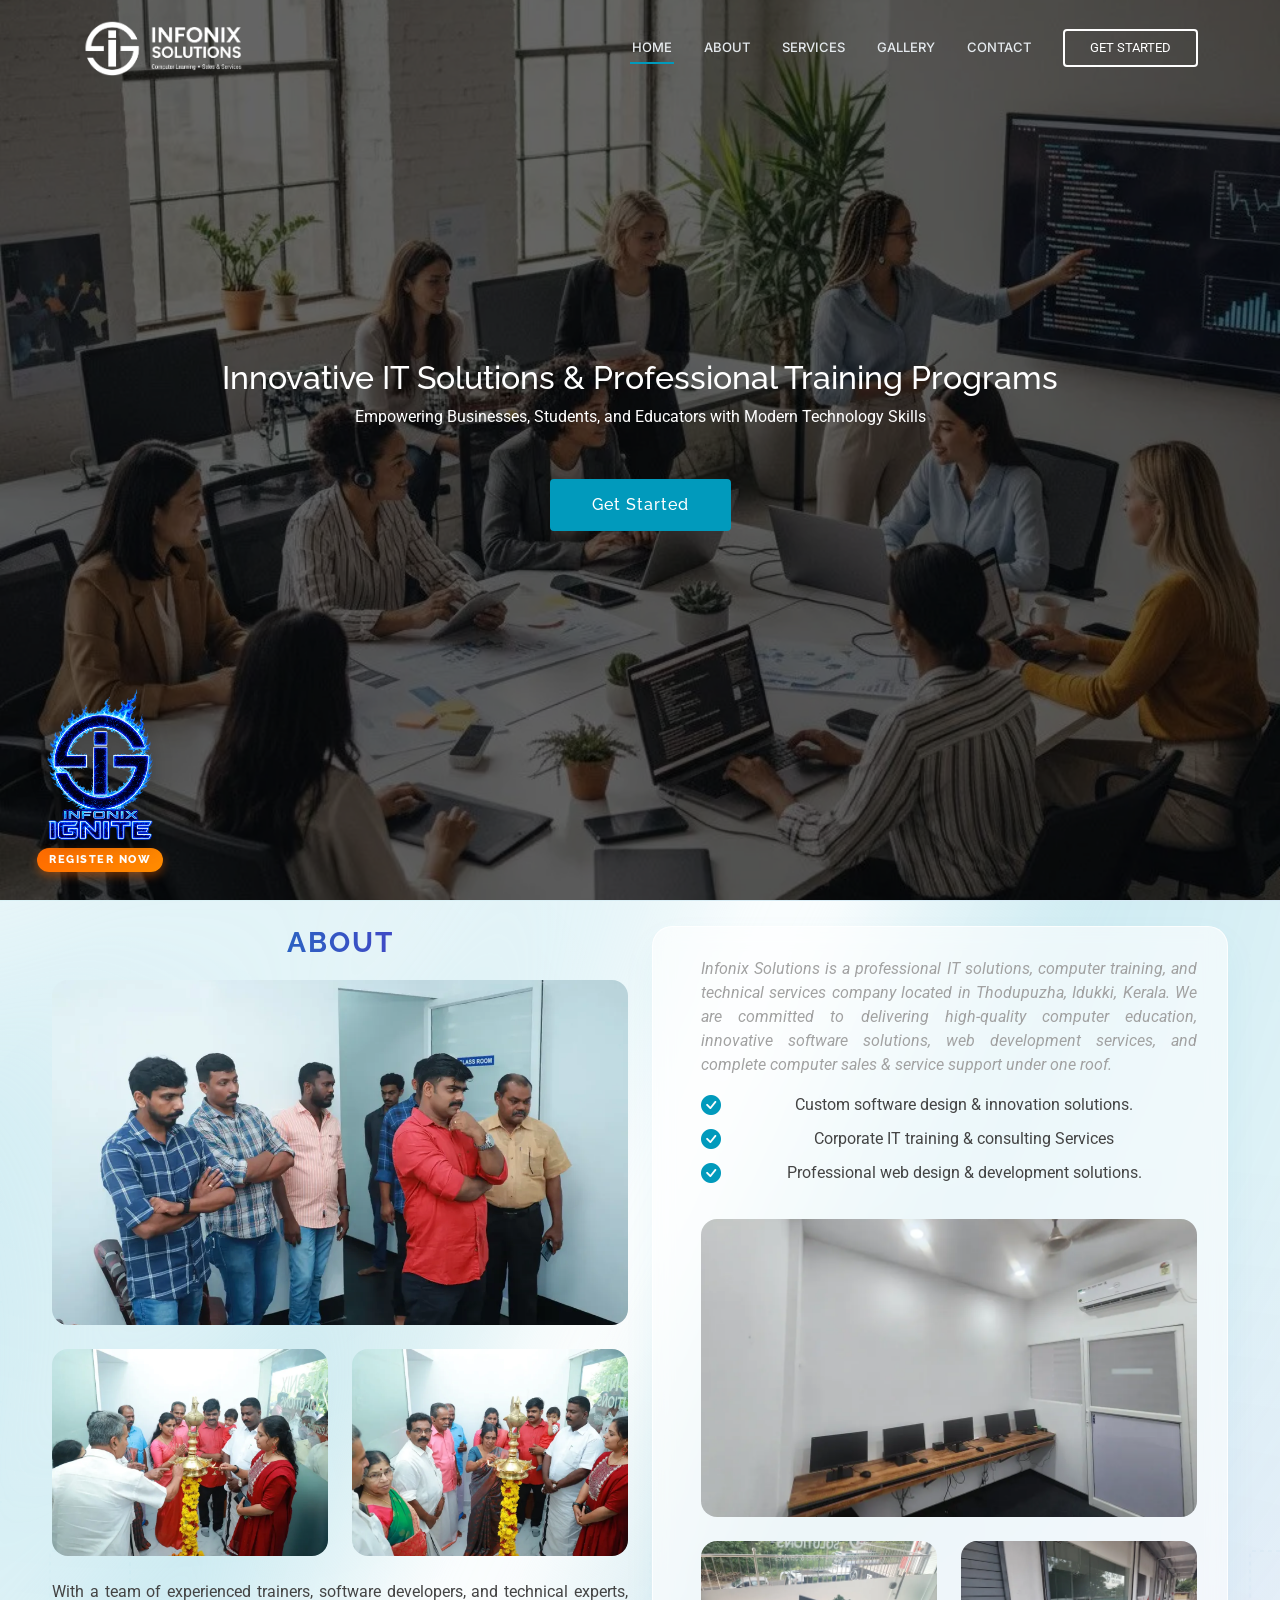
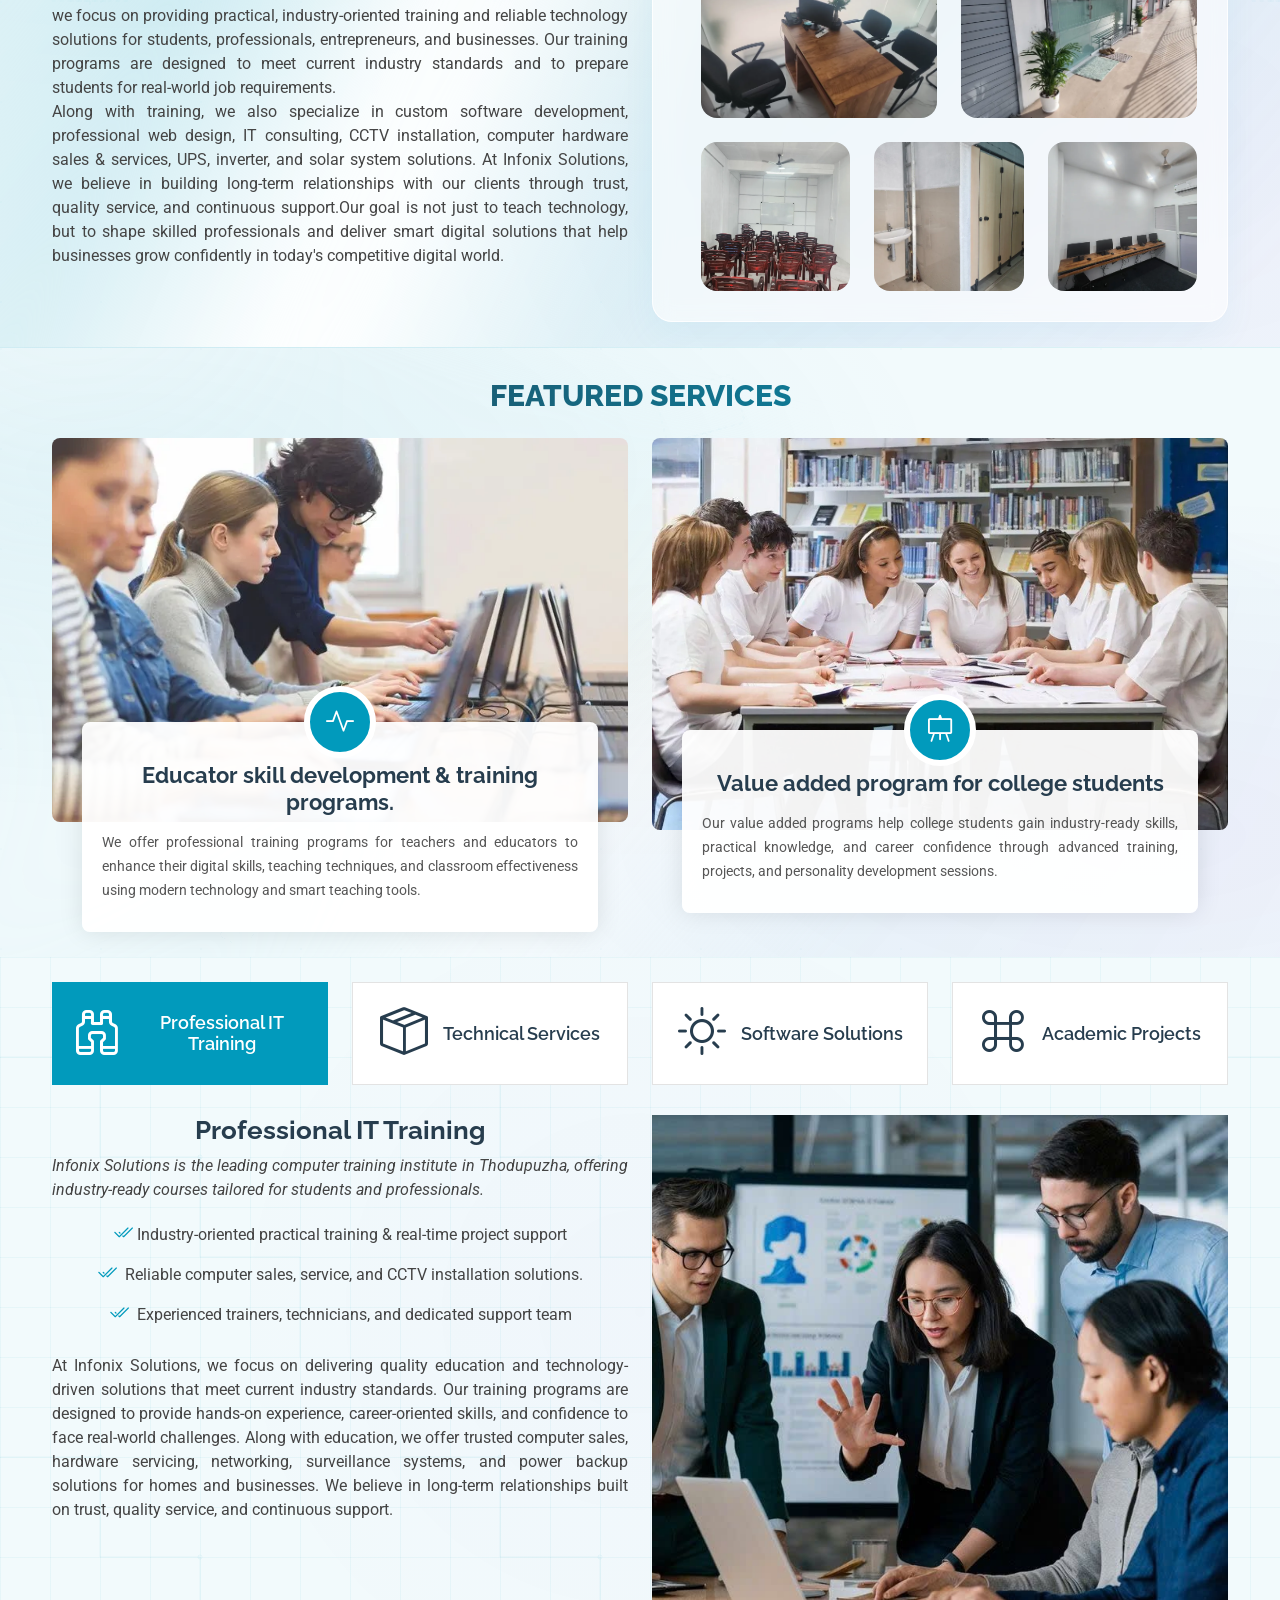
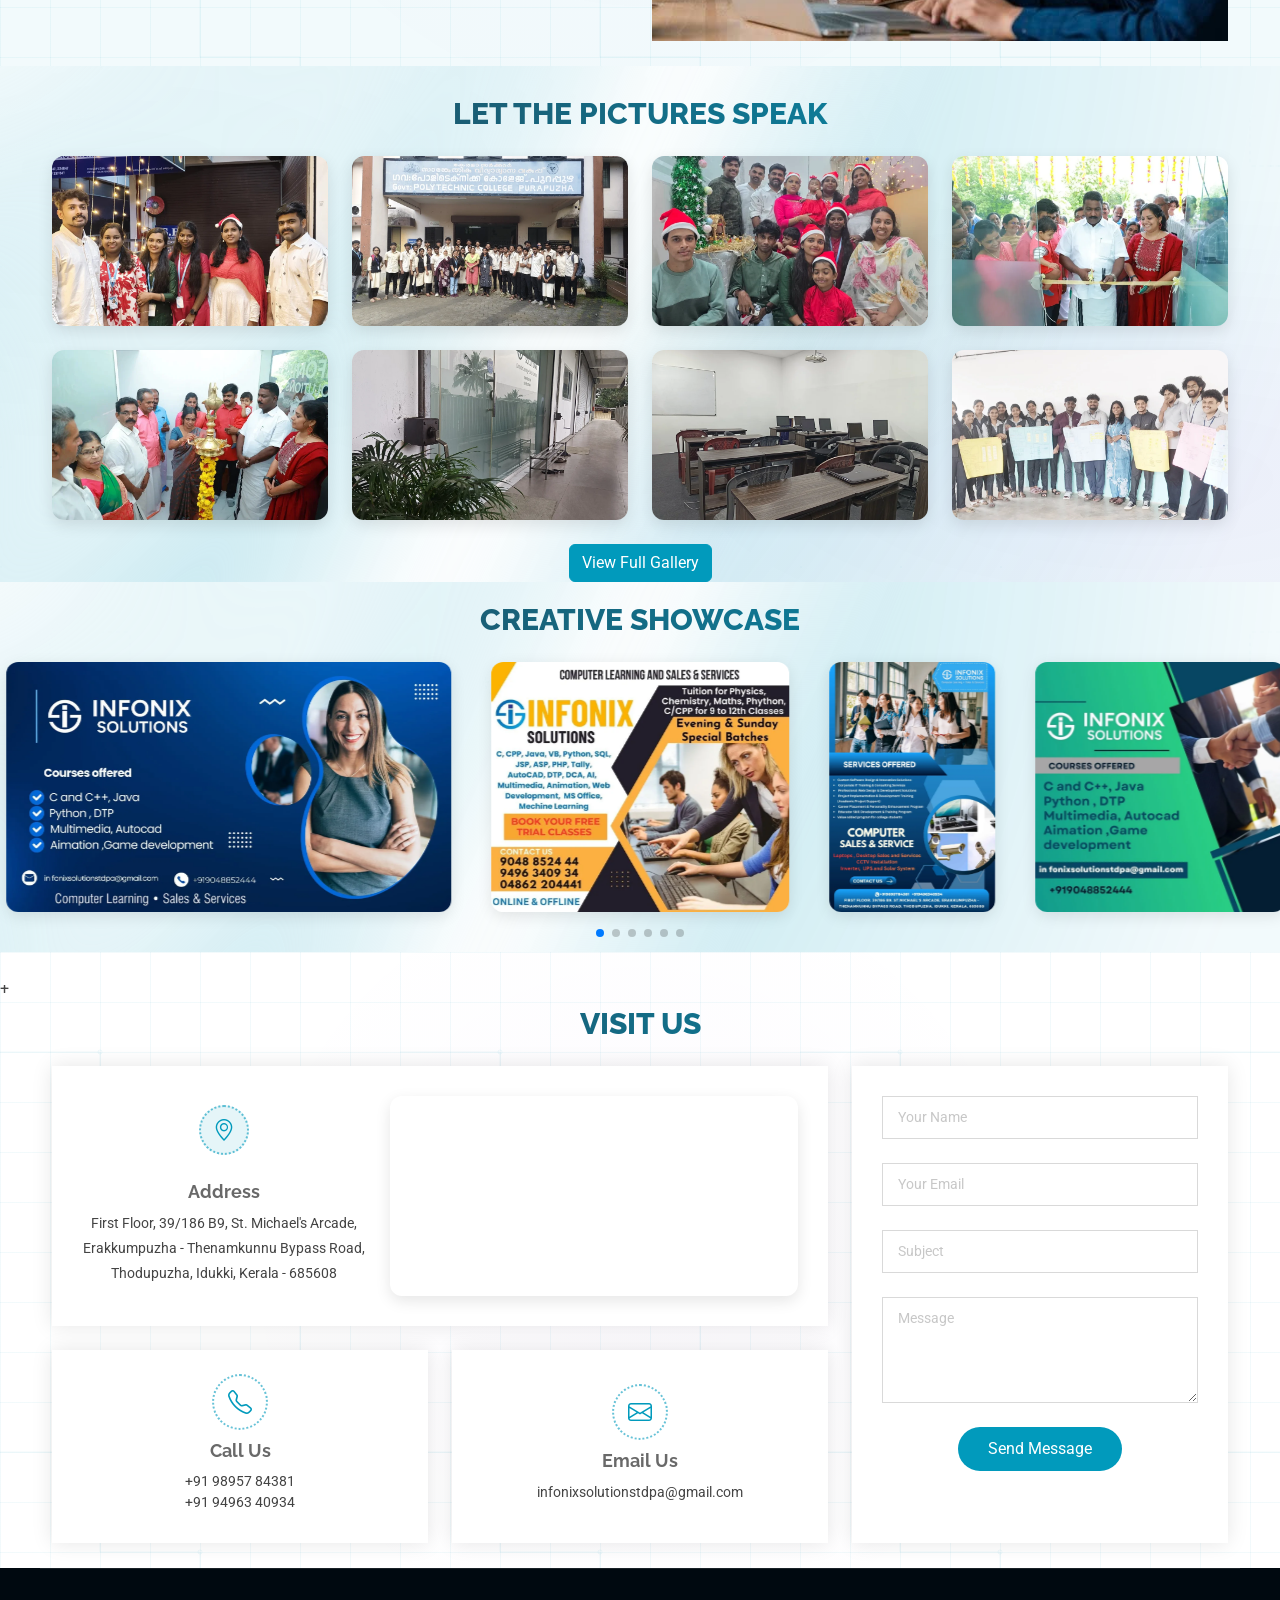
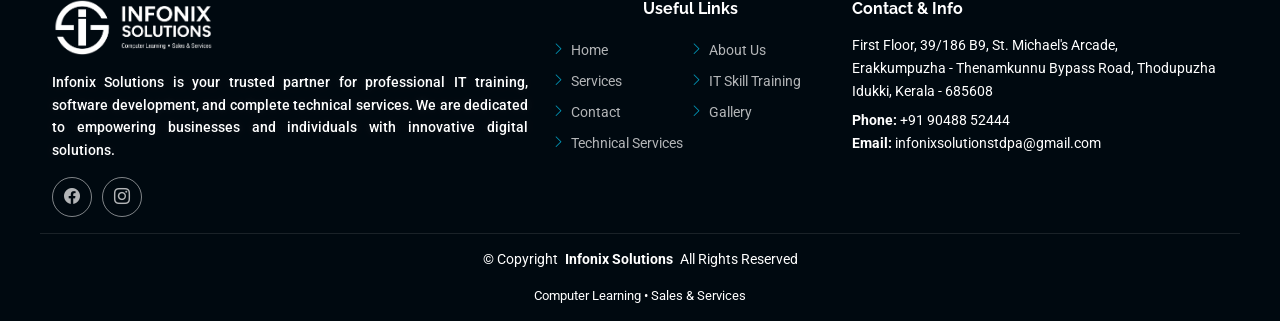
==== commit c335ae06: "08-07-2026" ====
--- a/index.html
+++ b/index.html
@@ -30,6 +30,76 @@
 
   <!-- Main CSS File -->
   <link href="assets/css/main.css" rel="stylesheet">
+
+  <!-- Custom Styles for Bottom Left Badge (Ensures cache-bypassing display) -->
+  <style>
+    .ignite-badge-container {
+      position: fixed;
+      left: 20px;
+      bottom: 20px;
+      z-index: 9999;
+      transition: all 0.3s ease-in-out;
+    }
+    .ignite-badge-link {
+      display: flex;
+      flex-direction: column;
+      align-items: center;
+      justify-content: center;
+      background: transparent;
+      padding: 0;
+      border-radius: 0;
+      border: none;
+      box-shadow: none;
+      text-decoration: none;
+      transition: all 0.3s ease-in-out;
+    }
+    .ignite-badge-text {
+      font-family: "Raleway", sans-serif;
+      font-size: 11px;
+      font-weight: 800;
+      color: #ffffff;
+      background: linear-gradient(135deg, #ff6b00, #ff8c00);
+      padding: 4px 12px;
+      border-radius: 20px;
+      text-transform: uppercase;
+      letter-spacing: 1.5px;
+      margin-bottom: 8px;
+      box-shadow: 0 4px 10px rgba(255, 107, 0, 0.4);
+      transition: all 0.3s ease;
+      white-space: nowrap;
+    }
+    .ignite-badge-link:hover .ignite-badge-text {
+      background: linear-gradient(135deg, #019abc, #00b4db);
+      box-shadow: 0 4px 12px rgba(1, 154, 188, 0.5);
+      transform: translateY(-2px) scale(1.05);
+    }
+    .ignite-badge-link img {
+      height: 160px;
+      width: auto;
+      display: block;
+      filter: drop-shadow(0 4px 10px rgba(0, 0, 0, 0.25));
+      transition: all 0.3s cubic-bezier(0.175, 0.885, 0.32, 1.275);
+    }
+    .ignite-badge-link:hover img {
+      transform: translateY(-6px) scale(1.08);
+      filter: drop-shadow(0 10px 20px rgba(1, 154, 188, 0.5));
+    }
+    @media (max-width: 576px) {
+      .ignite-badge-container {
+        left: 10px;
+        bottom: 10px;
+      }
+      .ignite-badge-text {
+        font-size: 9px;
+        padding: 3px 8px;
+        margin-bottom: 4px;
+        letter-spacing: 1px;
+      }
+      .ignite-badge-link img {
+        height: 85px;
+      }
+    }
+  </style>
 
   <!-- =======================================================
   * Template Name: Dewi
@@ -767,8 +837,14 @@
     </div>
   </div>
 
-  <!-- Preloader -->
-  <!-- <div id="preloader"></div> -->
+  <!-- Floating Infonix Ignite Badge (Bottom Left) -->
+  <div class="ignite-badge-container">
+    <a href="https://docs.google.com/forms/d/e/1FAIpQLScI1Xrfqox_6ogvF1kRehNyFc7M2K9Ah5_egcbCLJwg6RhmuA/viewform?usp=publish-editor" class="ignite-badge-link" title="Infonix Ignite Form">
+      <img src="assets/img/InfonixIgnite.png" alt="Infonix Ignite Logo">
+      <span class="ignite-badge-text">Register Now</span>
+    </a>
+  </div>
+
 
   <!-- Vendor JS Files -->
   <script src="assets/vendor/bootstrap/js/bootstrap.bundle.min.js"></script>
--- a/assets/css/main.css
+++ b/assets/css/main.css
@@ -2598,4 +2598,81 @@
 
 .static-alert-link:nth-child(2):hover {
   border-color: #00c6ff;
+}
+
+/*--------------------------------------------------------------
+# Bottom Left Floating Logo Badge (Infonix Ignite)
+--------------------------------------------------------------*/
+.ignite-badge-container {
+  position: fixed;
+  left: 20px;
+  bottom: 20px;
+  z-index: 9999;
+  transition: all 0.3s ease-in-out;
+}
+
+.ignite-badge-link {
+  display: flex;
+  flex-direction: column;
+  align-items: center;
+  justify-content: center;
+  background: transparent;
+  padding: 0;
+  border-radius: 0;
+  border: none;
+  box-shadow: none;
+  text-decoration: none;
+  transition: all 0.3s ease-in-out;
+}
+
+.ignite-badge-text {
+  font-family: "Raleway", sans-serif;
+  font-size: 11px;
+  font-weight: 800;
+  color: #ffffff;
+  background: linear-gradient(135deg, #ff6b00, #ff8c00);
+  padding: 4px 12px;
+  border-radius: 20px;
+  text-transform: uppercase;
+  letter-spacing: 1.5px;
+  margin-bottom: 8px;
+  box-shadow: 0 4px 10px rgba(255, 107, 0, 0.4);
+  transition: all 0.3s ease;
+  white-space: nowrap;
+}
+
+.ignite-badge-link:hover .ignite-badge-text {
+  background: linear-gradient(135deg, #019abc, #00b4db);
+  box-shadow: 0 4px 12px rgba(1, 154, 188, 0.5);
+  transform: translateY(-2px) scale(1.05);
+}
+
+.ignite-badge-link img {
+  height: 160px;
+  width: auto;
+  display: block;
+  filter: drop-shadow(0 4px 10px rgba(0, 0, 0, 0.25));
+  transition: all 0.3s cubic-bezier(0.175, 0.885, 0.32, 1.275);
+}
+
+.ignite-badge-link:hover img {
+  transform: translateY(-6px) scale(1.08);
+  filter: drop-shadow(0 10px 20px rgba(1, 154, 188, 0.5));
+}
+
+/* Adapt for small screens */
+@media (max-width: 576px) {
+  .ignite-badge-container {
+    left: 10px;
+    bottom: 10px;
+  }
+  .ignite-badge-text {
+    font-size: 9px;
+    padding: 3px 8px;
+    margin-bottom: 4px;
+    letter-spacing: 1px;
+  }
+  .ignite-badge-link img {
+    height: 85px;
+  }
 }
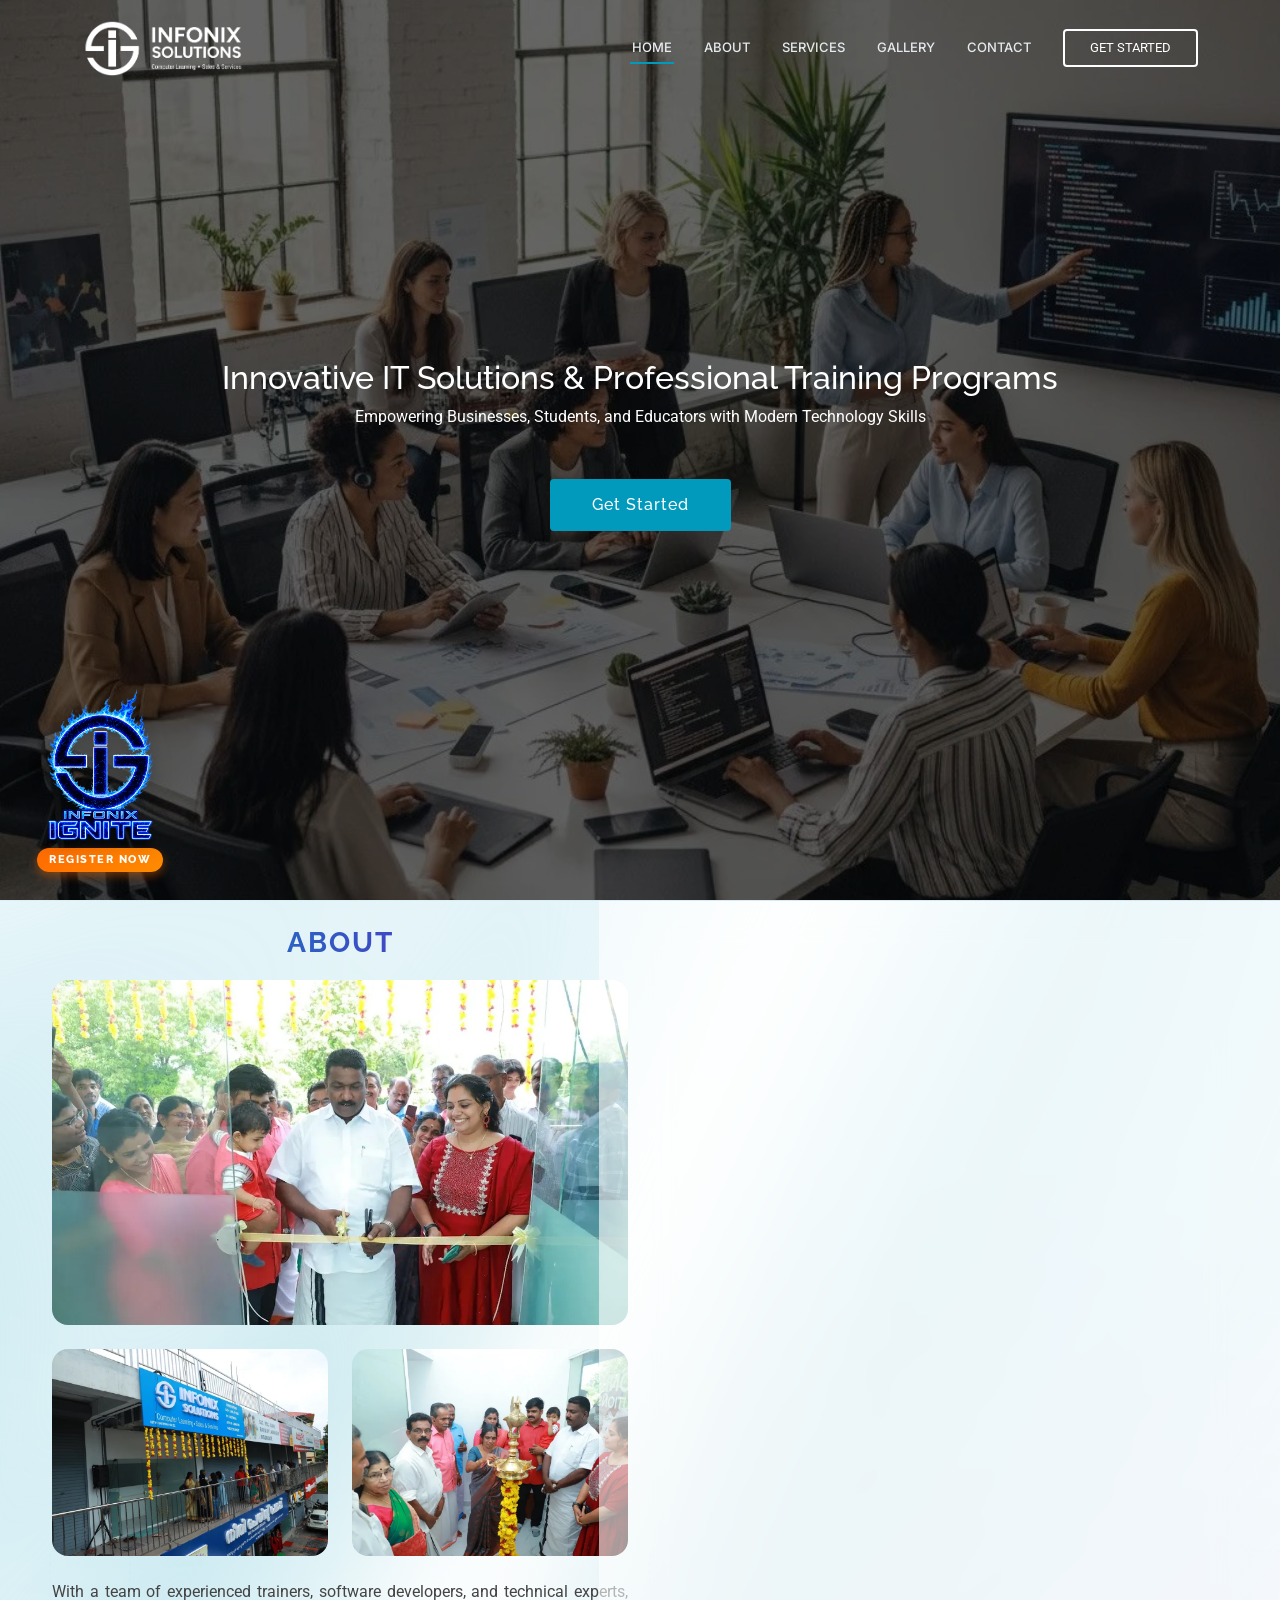
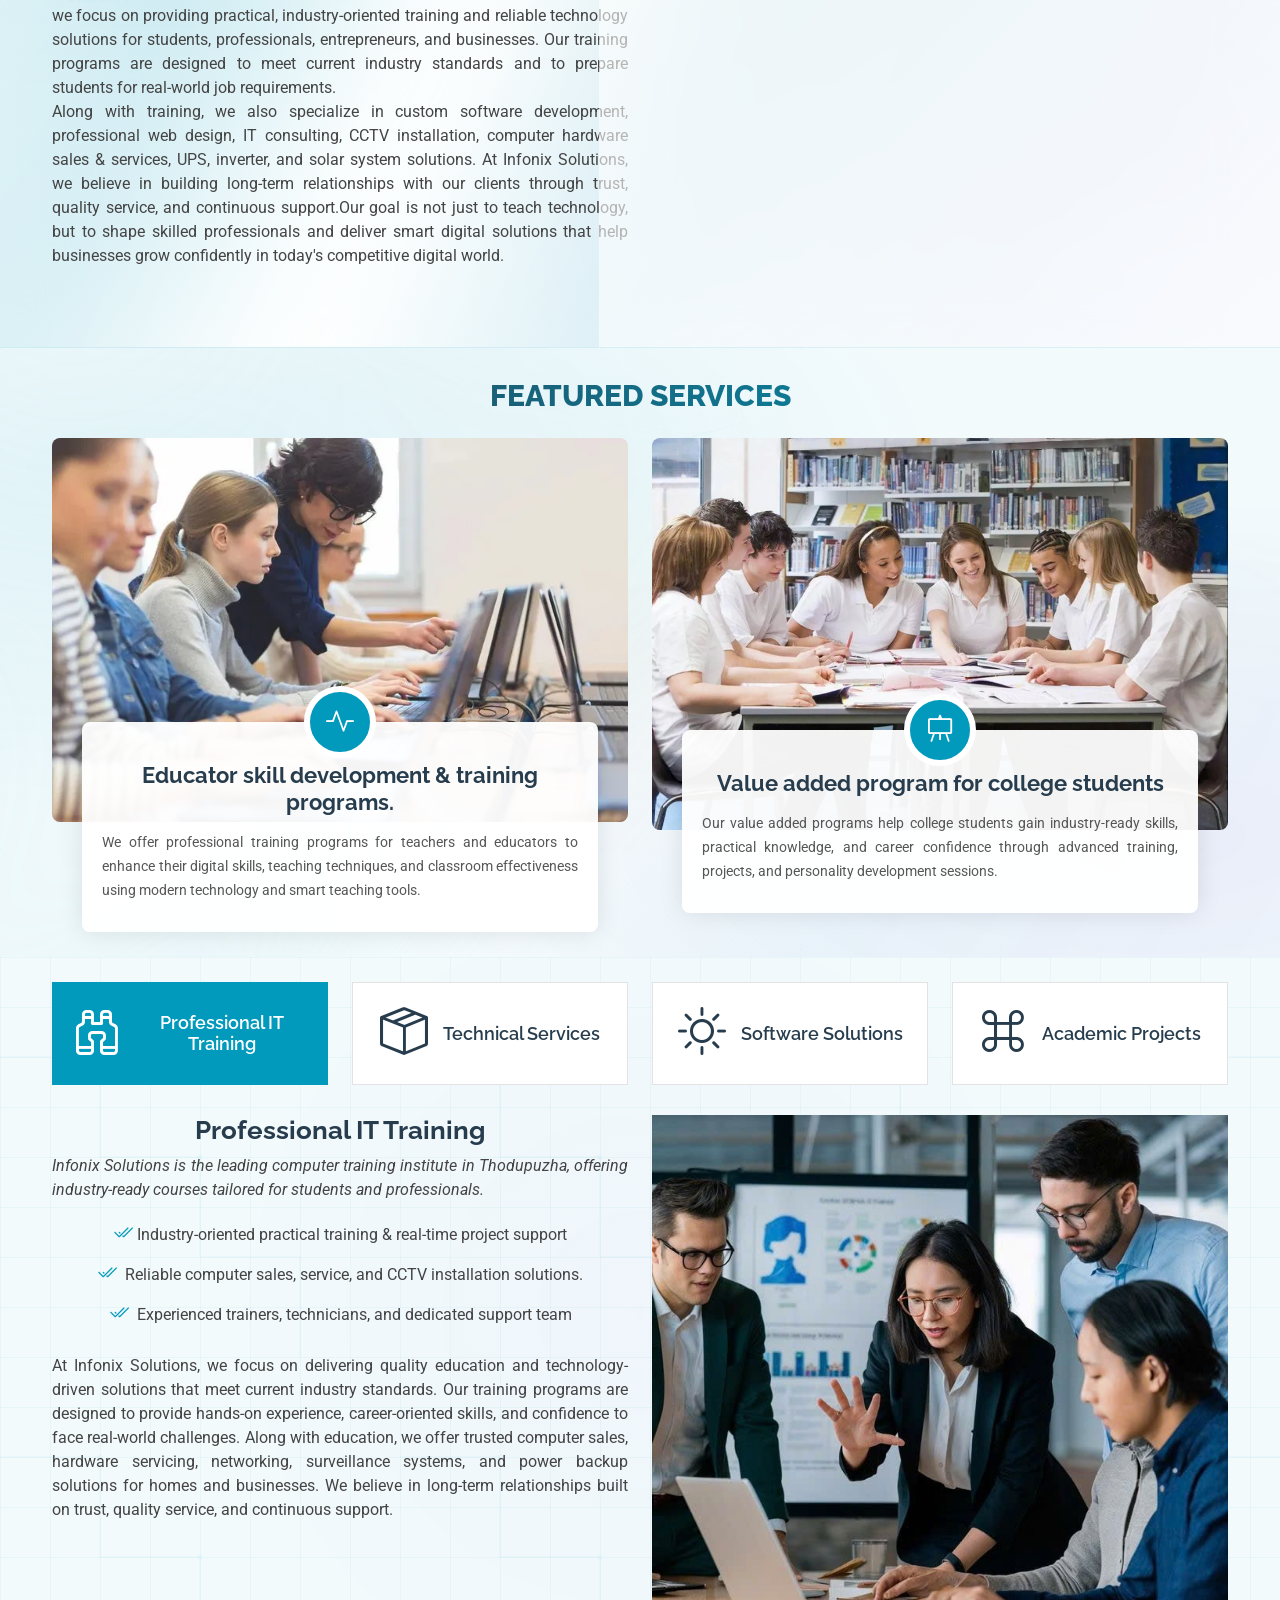
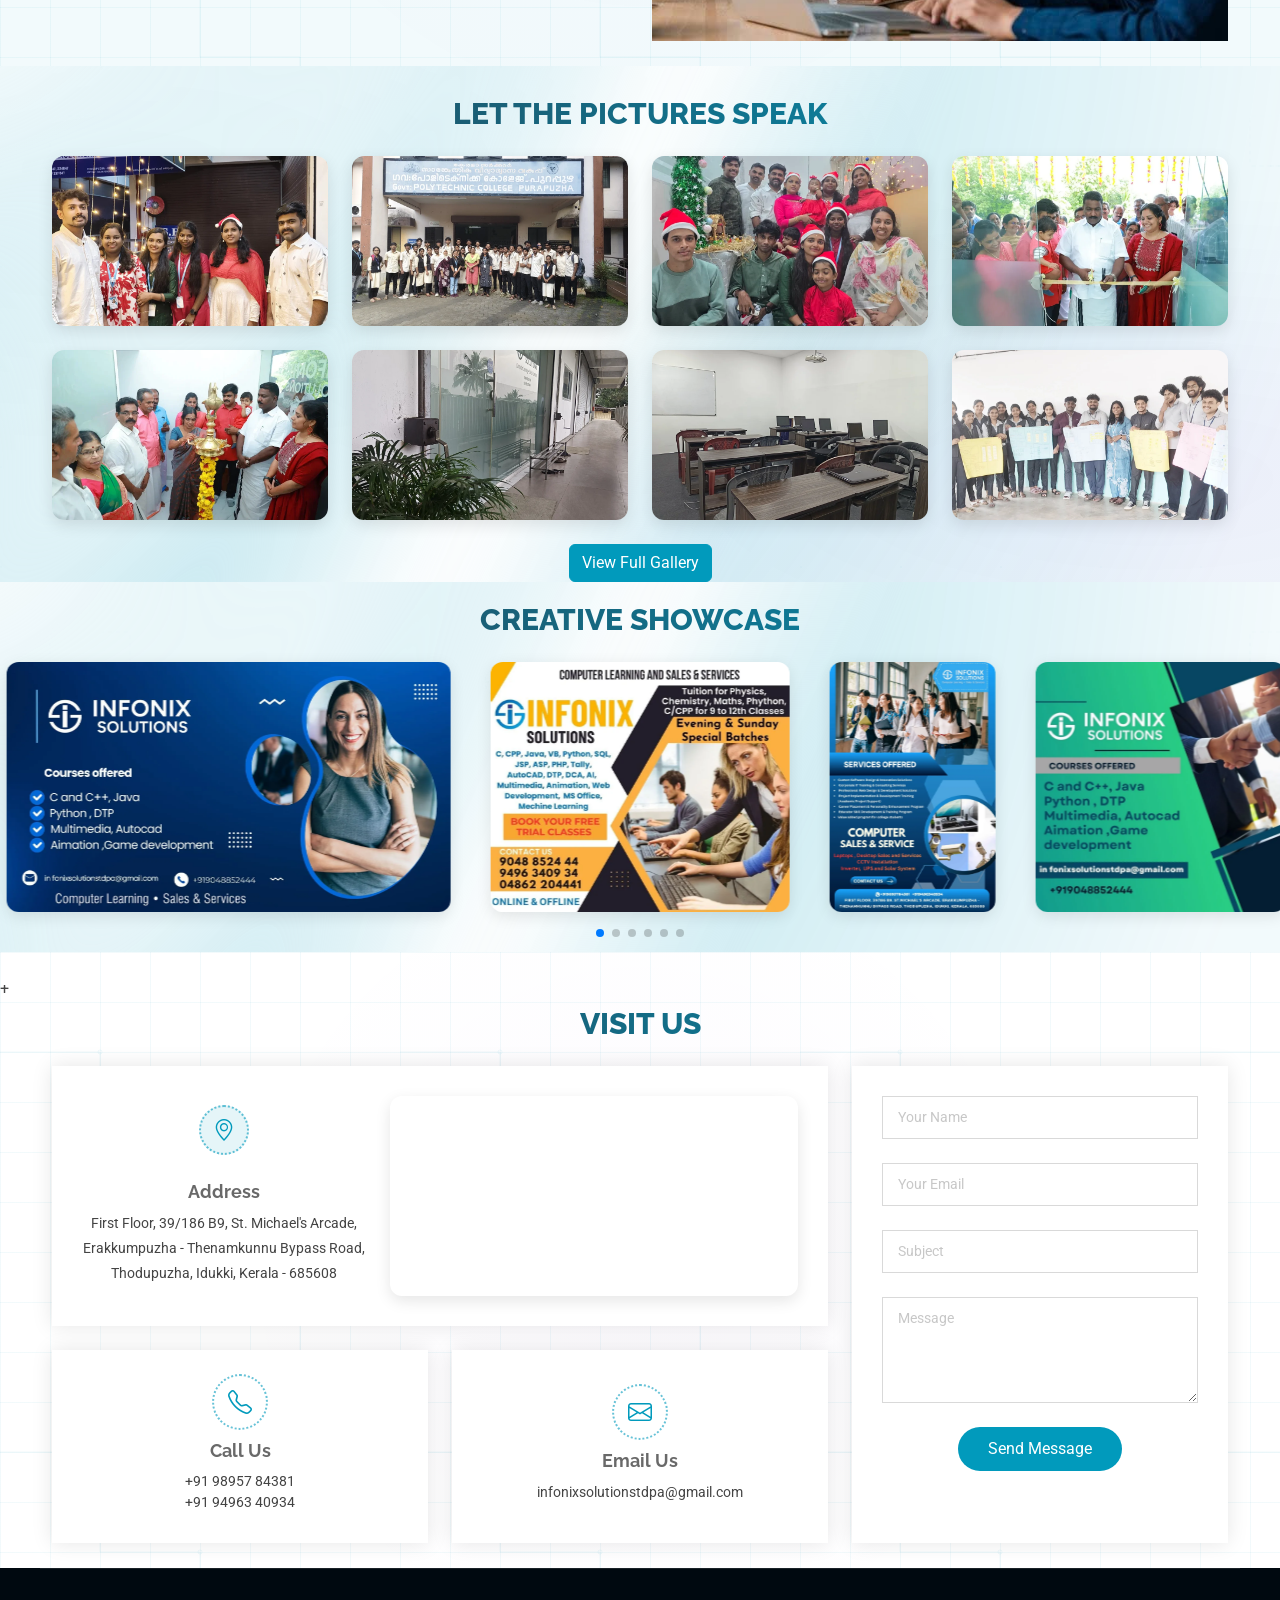
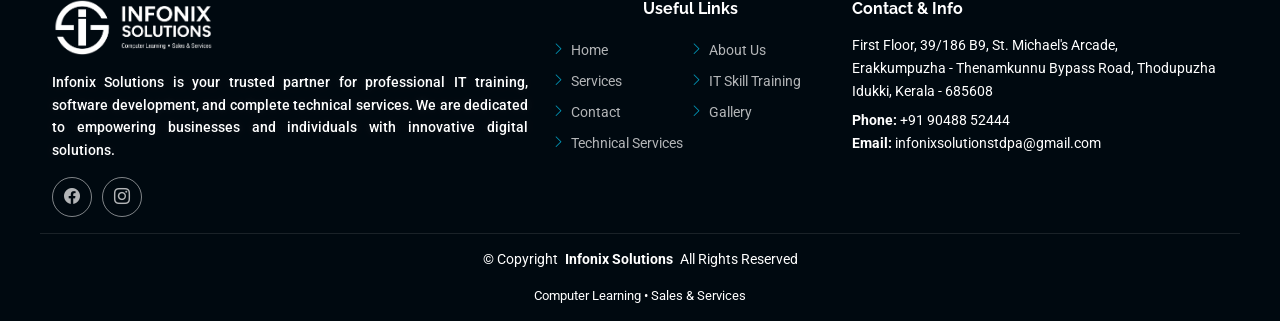
==== commit 57a3b97d: "09-07-2026" ====
--- a/index.html
+++ b/index.html
@@ -839,7 +839,7 @@
 
   <!-- Floating Infonix Ignite Badge (Bottom Left) -->
   <div class="ignite-badge-container">
-    <a href="https://docs.google.com/forms/d/e/1FAIpQLScI1Xrfqox_6ogvF1kRehNyFc7M2K9Ah5_egcbCLJwg6RhmuA/viewform?usp=publish-editor" class="ignite-badge-link" title="Infonix Ignite Form">
+    <a href="ignite-register.html" class="ignite-badge-link" title="Infonix Ignite Registration">
       <img src="assets/img/InfonixIgnite.png" alt="Infonix Ignite Logo">
       <span class="ignite-badge-text">Register Now</span>
     </a>
